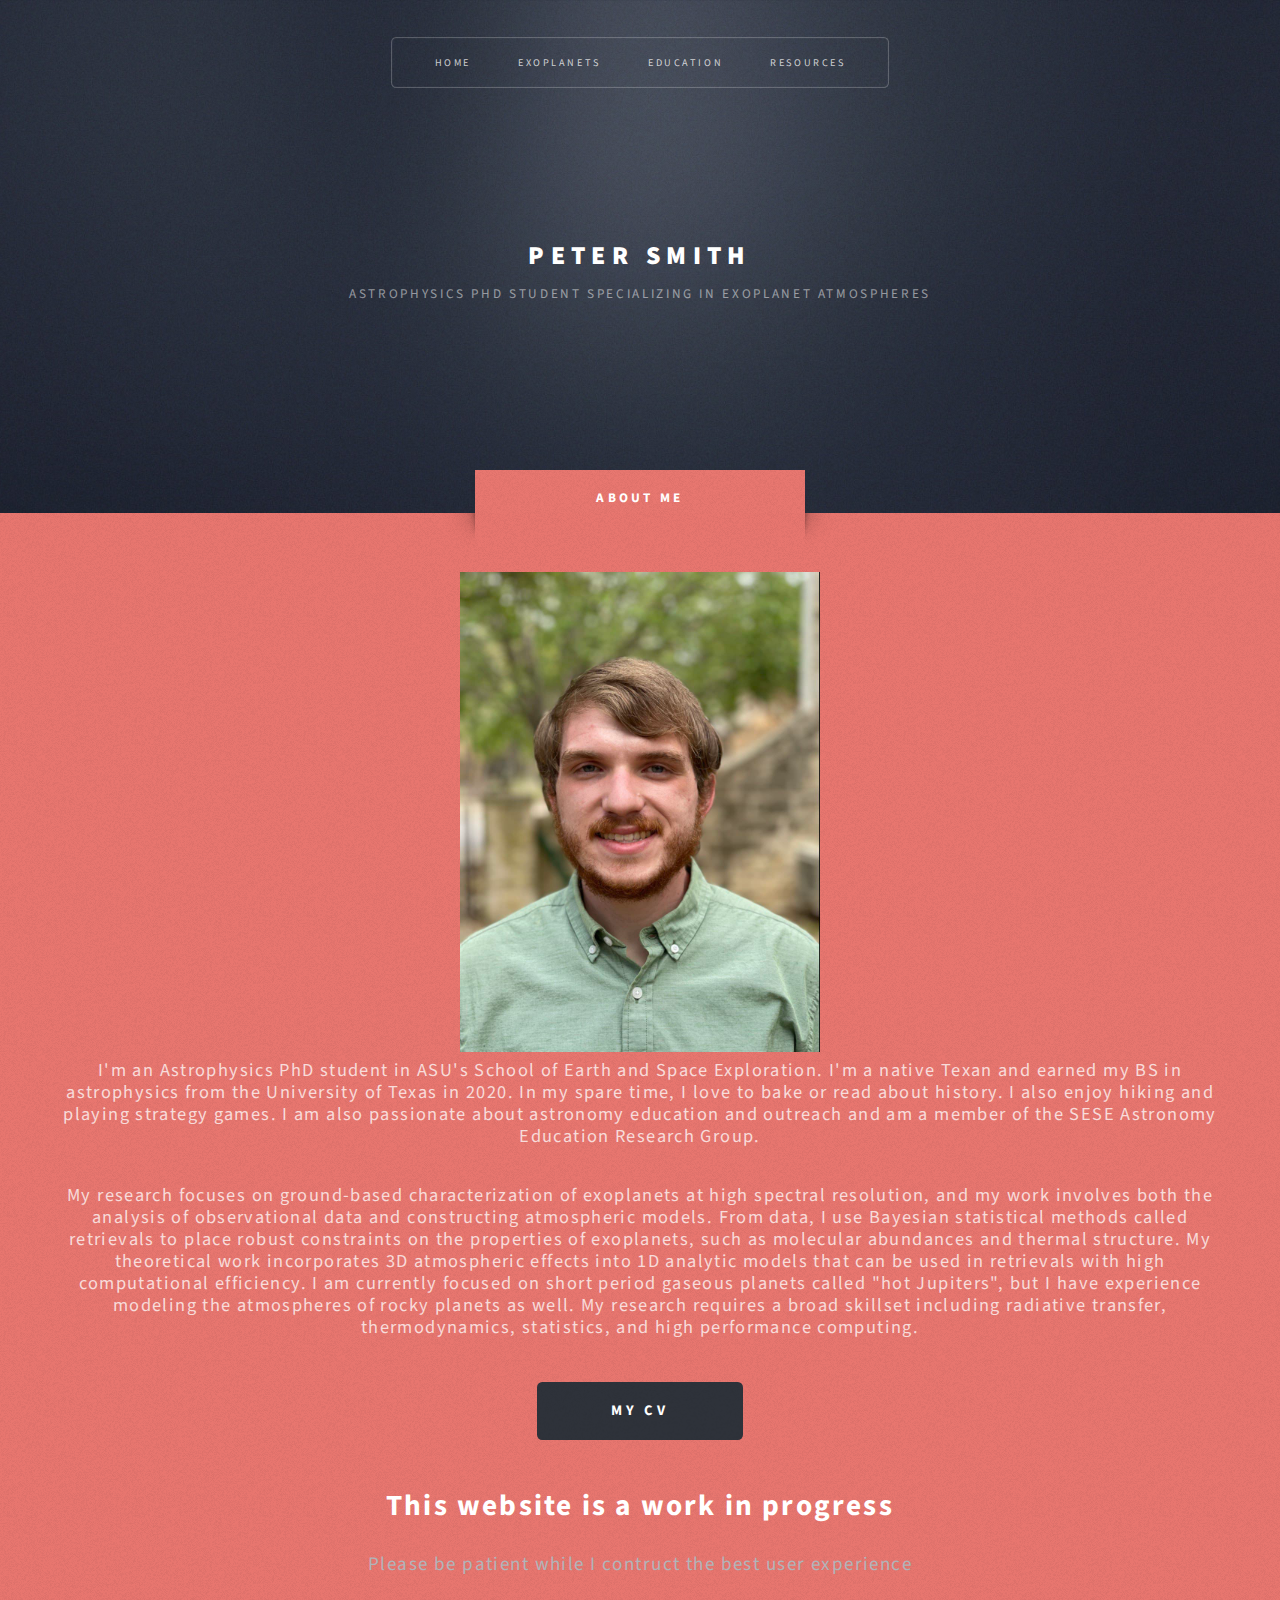
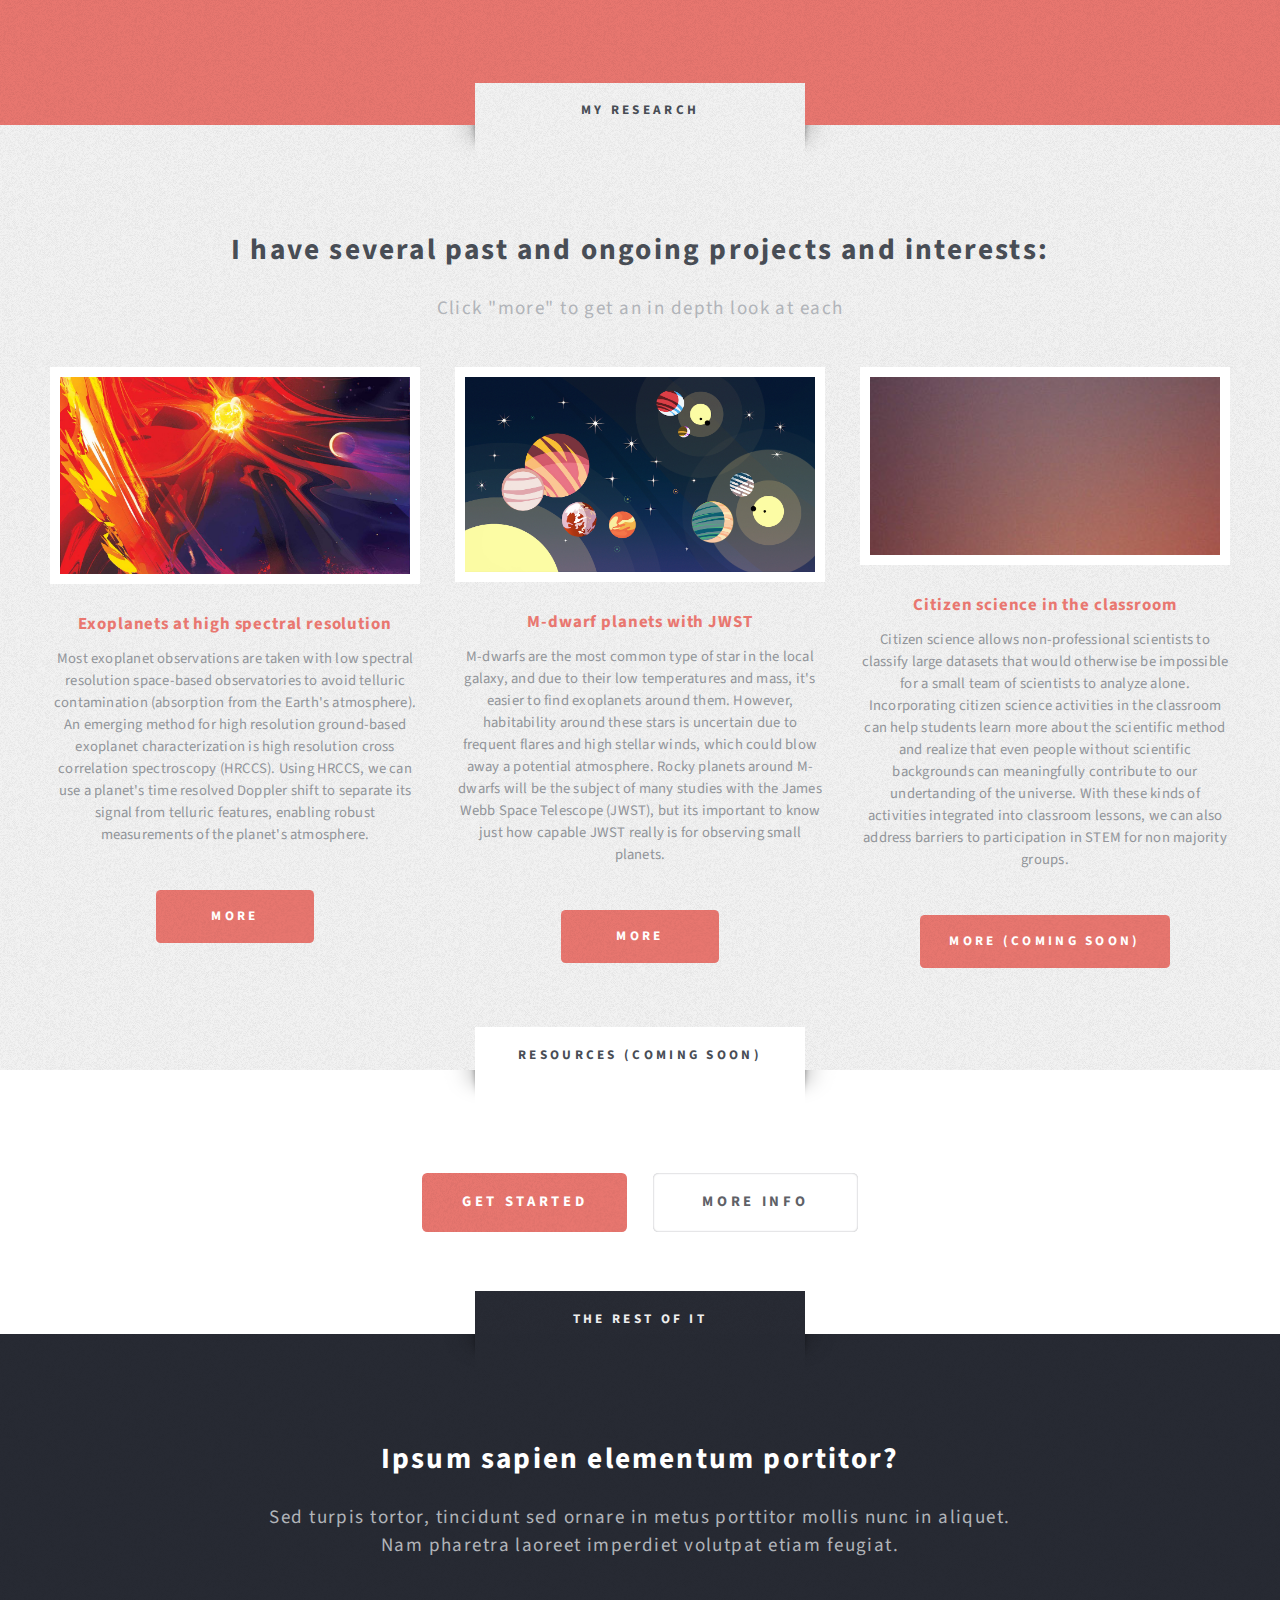
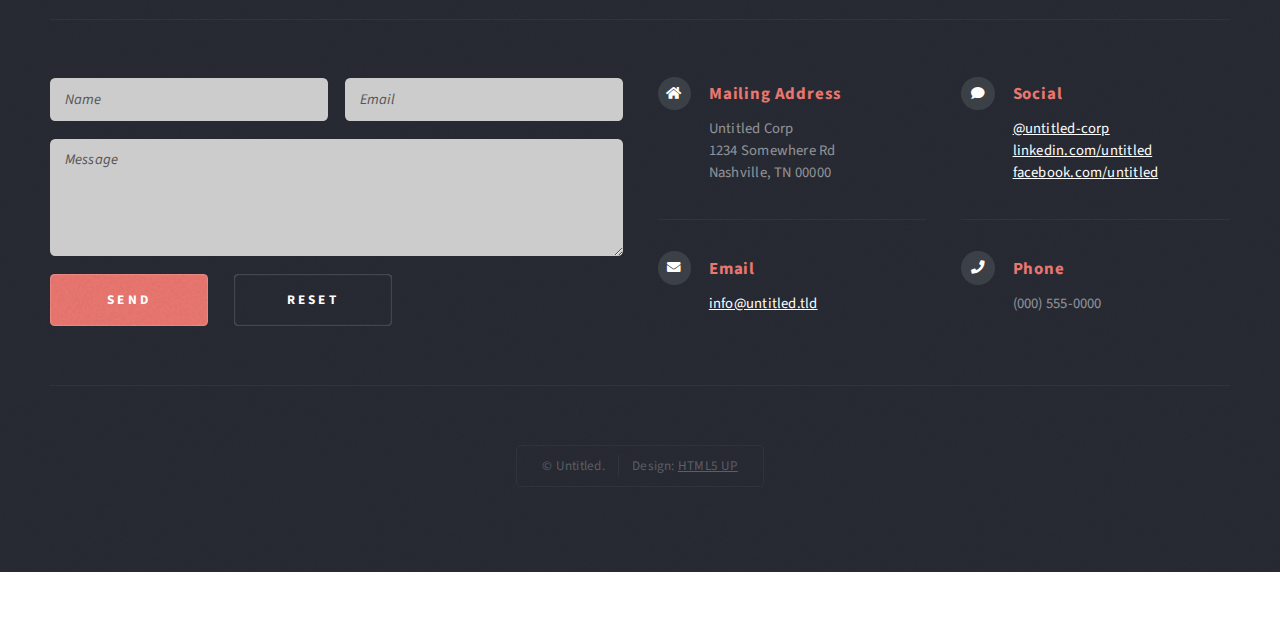
==== index.html @ 1200b3c7 "Initial commit" ====
<!DOCTYPE HTML>
<!--
	Escape Velocity by HTML5 UP
	html5up.net | @ajlkn
	Free for personal and commercial use under the CCA 3.0 license (html5up.net/license)
-->
<html>
	<head>
		<title>Peter Smith</title>
		<meta charset="utf-8" />
		<meta name="viewport" content="width=device-width, initial-scale=1, user-scalable=no" />
		<link rel="stylesheet" href="assets/css/main.css" />
	</head>
	<body class="homepage is-preload">
		<div id="page-wrapper">

			<!-- Header -->
				<section id="header" class="wrapper">

					<!-- Logo -->
						<div id="logo">
							<h1><a href="index.html">Peter Smith</a></h1>
							<p>Astrophysics PhD Student Specializing in Exoplanet Atmospheres</p>
						</div>

					<!-- Nav -->
						<nav id="nav">
							<ul>
								<li class="current"><a href="index.html">Home</a></li>
								<!-- <li>
									<a href="#">Dropdown</a>
									<ul> -->
									<!-- 	<li><a href="#">First dropdown</a></li>
										<li><a href="#">Second dropdown</a></li>
										<li><a href="#">third dropdown</a></li>
										<li>
											<a href="#">Sed consequat</a>
											<ul>
												<li><a href="#">Lorem dolor</a></li>
												<li><a href="#">Amet consequat</a></li>
												<li><a href="#">Magna phasellus</a></li>
												<li><a href="#">Etiam nisl</a></li>
												<li><a href="#">Sed feugiat</a></li>
											</ul>
										</li>
										<li><a href="#">Nisl tempus</a></li>
									</ul>
								</li> -->
								<!-- <li><a href="left-sidebar.html">Left Sidebar</a></li> -->
								<li><a href="exoplanets.html">Exoplanets</a></li>
								<li><a href="coming-soon.html">Education</a></li>
								<li><a href="coming-soon.html">Resources</a></li>
								<!-- <li><a href="no-sidebar.html">No Sidebar</a></li> -->
							</ul>
						</nav>

				</section>

			<!-- Intro -->
				<section id="intro" class="wrapper style1">
					<div class="title">About Me</div>
					<div class="container">


						<!-- <a href="#" class="image featured"> -->
						<img src="images/headshot.jpg" width="360" height ="480" alt="" />
						<!-- </a> -->

						<p class="style1">I'm an Astrophysics PhD student in ASU's School of Earth and Space Exploration. I'm a native Texan and earned my BS in astrophysics from the University of Texas in 2020. In my spare time, I love to bake or read about history. I also enjoy hiking and playing strategy games. I am also passionate about astronomy education and outreach and am a member of the SESE Astronomy Education Research Group. 

						<p class="style1"> My research focuses on ground-based characterization of exoplanets at high spectral resolution, and my work involves both the analysis of observational data and constructing atmospheric models. From data, I use Bayesian statistical methods called retrievals to place robust constraints on the properties of exoplanets, such as molecular abundances and thermal structure. My theoretical work incorporates 3D atmospheric effects into 1D analytic models that can be used in retrievals with high computational efficiency. I am currently focused on short period gaseous planets called "hot Jupiters", but I have experience modeling the atmospheres of rocky planets as well. My research requires a broad skillset including radiative transfer, thermodynamics, statistics, and high performance computing.</p>
						<!-- <p class="style2">
							Escape Velocity is a free responsive<br class="mobile-hide" />
							site template by <a href="http://html5up.net" class="nobr">HTML5 UP</a>
						</p>
						<p class="style3">It's <strong>responsive</strong>, built on <strong>HTML5</strong> and <strong>CSS3</strong>, and released for
						free under the <a href="http://html5up.net/license">Creative Commons Attribution 3.0 license</a>, so use it for any of
						your personal or commercial projects &ndash; just be sure to credit us!</p> -->
						<ul class="actions">
							<li><a href="Peter Smith CV.pdf" class="button style3 large">My CV</a></li>
						</ul>
						<header class="style1">
							<h2>This website is a work in progress</h2>
							<p>Please be patient while I contruct the best user experience</p>
						</header>
					</div>
				</section>


				<section id="highlights" class="wrapper style3">
					<header class="style1">
						<h2>I have several past and ongoing projects and interests:</h2>
						<p>Click "more" to get an in depth look at each</p>
					</header>
					<div class="title">My Research</div>
					<div class="container">
						<div class="row aln-center">
							<div class="col-4 col-12-medium">
								<section class="highlight">
									<a href="#" class="image featured"><img src="images/exoplanet background.jpg" alt="" /></a>
									<h3><a href="#">Exoplanets at high spectral resolution</a></h3>
									<p>Most exoplanet observations are taken with low spectral resolution space-based observatories to avoid telluric contamination (absorption from the Earth's atmosphere). An emerging method for high resolution ground-based exoplanet characterization is high resolution cross correlation spectroscopy (HRCCS). Using HRCCS, we can use a planet's time resolved Doppler shift to separate its signal from telluric features, enabling robust measurements of the planet's atmosphere.</p>
									<ul class="actions">
										<li><a href="exoplanets.html" class="button style1">More</a></li>
									</ul>
								</section>
							</div>
							<div class="col-4 col-12-medium">
								<section class="highlight">
									<a href="#" class="image featured"><img src="images/exoplanet background.png" alt="" /></a>
									<h3><a href="#">M-dwarf planets with JWST</a></h3>
									<p>M-dwarfs are the most common type of star in the local galaxy, and due to their low temperatures and mass, it's easier to find exoplanets around them. However, habitability around these stars is uncertain due to frequent flares and high stellar winds, which could blow away a potential atmosphere. Rocky planets around M-dwarfs will be the subject of many studies with the James Webb Space Telescope (JWST), but its important to know just how capable JWST really is for observing small planets.</p>
									<ul class="actions">
										<li><a href="exoplanets.html" class="button style1">More</a></li>
									</ul>
								</section>
							</div>
							<div class="col-4 col-12-medium">
								<section class="highlight">
									<a href="#" class="image featured"><img src="images/pic04.jpg" alt="" /></a>
									<h3><a href="#">Citizen science in the classroom</a></h3>
									<p>Citizen science allows non-professional scientists to classify large datasets that would otherwise be impossible for a small team of scientists to analyze alone. Incorporating citizen science activities in the classroom can help students learn more about the scientific method and realize that even people without scientific backgrounds can meaningfully contribute to our undertanding of the universe. With these kinds of activities integrated into classroom lessons, we can also address barriers to participation in STEM for non majority groups.</p>
									<ul class="actions">
										<li><a href="coming-soon.html" class="button style1">More (coming soon)</a></li>
									</ul>
								</section>
							</div>
						</div>
					</div>
				</section>


			<!-- Main -->
				<section id="main" class="wrapper style2">
					<div class="title">Resources (coming soon)</div>
					<div class="container">

						<!-- Image -->
							<!-- <a href="#" class="image featured">
								<img src="../../exoplanet background.jpg" alt="" />
							</a> -->

						<!-- Features -->
								<!-- <div class="feature-list">
									<div class="row">
										<div class="col-6 col-12-medium">
											<section>
												<h3 class="icon fa-comment">Mattis velit diam vulputate</h3>
												<p>Eget mattis at, laoreet vel et velit aliquam diam ante, aliquet sit amet vulputate et magna feugiat laoreet vel velit lorem.</p>
											</section>
										</div>
										<div class="col-6 col-12-medium">
											<section>
												<h3 class="icon solid fa-sync">Lorem ipsum dolor sit veroeros</h3>
												<p>Eget mattis at, laoreet vel et velit aliquam diam ante, aliquet sit amet vulputate et magna feugiat laoreet vel velit lorem.</p>
											</section>
										</div>
										<div class="col-6 col-12-medium">
											<section>
												<h3 class="icon fa-image">Pretium phasellus justo lorem</h3>
												<p>Eget mattis at, laoreet vel et velit aliquam diam ante, aliquet sit amet vulputate et magna feugiat laoreet vel velit lorem.</p>
											</section>
										</div>
										<div class="col-6 col-12-medium">
											<section>
												<h3 class="icon solid fa-cog">Tempus sed pretium orci</h3>
												<p>Eget mattis at, laoreet vel et velit aliquam diam ante, aliquet sit amet vulputate et magna feugiat laoreet vel velit lorem.</p>
											</section>
										</div>
										<div class="col-6 col-12-medium">
											<section>
												<h3 class="icon solid fa-wrench">Aliquam consequat et feugiat</h3>
												<p>Eget mattis at, laoreet vel et velit aliquam diam ante, aliquet sit amet vulputate et magna feugiat laoreet vel velit lorem.</p>
											</section>
										</div>
										<div class="col-6 col-12-medium">
											<section>
												<h3 class="icon solid fa-check">Dolore laoreet aliquam mattis</h3>
												<p>Eget mattis at, laoreet vel et velit aliquam diam ante, aliquet sit amet vulputate et magna feugiat laoreet vel velit lorem.</p>
											</section>
										</div>
									</div> -->
								</div>
								<ul class="actions special">
									<li><a href="#" class="button style1 large">Get Started</a></li>
									<li><a href="#" class="button style2 large">More Info</a></li>
								</ul>
							</section>

					</div>
				</section>

			<!-- Highlights -->
				
			<!-- Footer -->
				<section id="footer" class="wrapper">
					<div class="title">The Rest Of It</div>
					<div class="container">
						<header class="style1">
							<h2>Ipsum sapien elementum portitor?</h2>
							<p>
								Sed turpis tortor, tincidunt sed ornare in metus porttitor mollis nunc in aliquet.<br />
								Nam pharetra laoreet imperdiet volutpat etiam feugiat.
							</p>
						</header>
						<div class="row">
							<div class="col-6 col-12-medium">

								<!-- Contact Form -->
									<section>
										<form method="post" action="#">
											<div class="row gtr-50">
												<div class="col-6 col-12-small">
													<input type="text" name="name" id="contact-name" placeholder="Name" />
												</div>
												<div class="col-6 col-12-small">
													<input type="text" name="email" id="contact-email" placeholder="Email" />
												</div>
												<div class="col-12">
													<textarea name="message" id="contact-message" placeholder="Message" rows="4"></textarea>
												</div>
												<div class="col-12">
													<ul class="actions">
														<li><input type="submit" class="style1" value="Send" /></li>
														<li><input type="reset" class="style2" value="Reset" /></li>
													</ul>
												</div>
											</div>
										</form>
									</section>

							</div>
							<div class="col-6 col-12-medium">

								<!-- Contact -->
									<section class="feature-list small">
										<div class="row">
											<div class="col-6 col-12-small">
												<section>
													<h3 class="icon solid fa-home">Mailing Address</h3>
													<p>
														Untitled Corp<br />
														1234 Somewhere Rd<br />
														Nashville, TN 00000
													</p>
												</section>
											</div>
											<div class="col-6 col-12-small">
												<section>
													<h3 class="icon solid fa-comment">Social</h3>
													<p>
														<a href="#">@untitled-corp</a><br />
														<a href="#">linkedin.com/untitled</a><br />
														<a href="#">facebook.com/untitled</a>
													</p>
												</section>
											</div>
											<div class="col-6 col-12-small">
												<section>
													<h3 class="icon solid fa-envelope">Email</h3>
													<p>
														<a href="#">info@untitled.tld</a>
													</p>
												</section>
											</div>
											<div class="col-6 col-12-small">
												<section>
													<h3 class="icon solid fa-phone">Phone</h3>
													<p>
														(000) 555-0000
													</p>
												</section>
											</div>
										</div>
									</section>

							</div>
						</div>
						<div id="copyright">
							<ul>
								<li>&copy; Untitled.</li><li>Design: <a href="http://html5up.net">HTML5 UP</a></li>
							</ul>
						</div>
					</div>
				</section>

		</div>

		<!-- Scripts -->
			<script src="assets/js/jquery.min.js"></script>
			<script src="assets/js/jquery.dropotron.min.js"></script>
			<script src="assets/js/browser.min.js"></script>
			<script src="assets/js/breakpoints.min.js"></script>
			<script src="assets/js/util.js"></script>
			<script src="assets/js/main.js"></script>

	</body>
</html>
---- assets/css/main.css ----
@import url("fontawesome-all.min.css");
@import url("https://fonts.googleapis.com/css?family=Source+Sans+Pro:400,400italic,700,900");

/*
	Escape Velocity by HTML5 UP
	html5up.net | @ajlkn
	Free for personal and commercial use under the CCA 3.0 license (html5up.net/license)
*/

html, body, div, span, applet, object,
iframe, h1, h2, h3, h4, h5, h6, p, blockquote,
pre, a, abbr, acronym, address, big, cite,
code, del, dfn, em, img, ins, kbd, q, s, samp,
small, strike, strong, sub, sup, tt, var, b,
u, i, center, dl, dt, dd, ol, ul, li, fieldset,
form, label, legend, table, caption, tbody,
tfoot, thead, tr, th, td, article, aside,
canvas, details, embed, figure, figcaption,
footer, header, hgroup, menu, nav, output, ruby,
section, summary, time, mark, audio, video {
	margin: 0;
	padding: 0;
	border: 0;
	font-size: 100%;
	font: inherit;
	vertical-align: baseline;}

article, aside, details, figcaption, figure,
footer, header, hgroup, menu, nav, section {
	display: block;}

body {
	line-height: 1;
}

ol, ul {
	list-style: none;
}

blockquote, q {
	quotes: none;
}

	blockquote:before, blockquote:after, q:before, q:after {
		content: '';
		content: none;
	}

table {
	border-collapse: collapse;
	border-spacing: 0;
}

body {
	-webkit-text-size-adjust: none;
}

mark {
	background-color: transparent;
	color: inherit;
}

input::-moz-focus-inner {
	border: 0;
	padding: 0;
}

input, select, textarea {
	-moz-appearance: none;
	-webkit-appearance: none;
	-ms-appearance: none;
	appearance: none;
}

/* Basic */

	@-ms-viewport {
		width: device-width;
	}

	html {
		box-sizing: border-box;
	}

	*, *:before, *:after {
		box-sizing: inherit;
	}

	body.is-preload *, body.is-preload *:before, body.is-preload *:after {
		-moz-animation: none !important;
		-webkit-animation: none !important;
		-ms-animation: none !important;
		animation: none !important;
		-moz-transition: none !important;
		-webkit-transition: none !important;
		-ms-transition: none !important;
		transition: none !important;
	}

	body, input, textarea, select {
		font-family: 'Source Sans Pro', sans-serif;
		font-weight: 400;
		color: #919499;
		font-size: 14pt;
		line-height: 1.75em;
		letter-spacing: 0.025em;
	}

	h1, h2, h3, h4, h5, h6 {
		font-weight: 700;
		color: #484d55;
	}

		h1 a, h2 a, h3 a, h4 a, h5 a, h6 a {
			color: inherit;
			text-decoration: none;
		}

	a {
		-moz-transition: color .25s ease-in-out;
		-webkit-transition: color .25s ease-in-out;
		-ms-transition: color .25s ease-in-out;
		transition: color .25s ease-in-out;
		text-decoration: underline;
		color: #717479;
	}

		a:hover {
			text-decoration: none;
		}

	strong, b {
		font-weight: 700;
		color: #484d55;
	}

	blockquote {
		border-left: solid 0.5em #ddd;
		padding: 1em 0 1em 2em;
		font-style: italic;
	}

	em, i {
		font-style: italic;
	}

	hr {
		border: 0;
		border-top: solid 1px #ddd;
		margin: 2em 0 2em 0;
	}

	sub {
		position: relative;
		top: 0.5em;
		font-size: 0.8em;
	}

	sup {
		position: relative;
		top: -0.5em;
		font-size: 0.8em;
	}

	.nobr {
		white-space: nowrap;
	}

	br.clear {
		clear: both;
	}

	p, ul, ol, dl, table, blockquote, form {
		margin-bottom: 2em;
	}

/* Container */

	.container {
		margin: 0 auto;
		max-width: 100%;
		width: 68em;
	}

		@media screen and (max-width: 1680px) {

			.container {
				width: 70em;
			}

		}

		@media screen and (max-width: 1280px) {

			.container {
				width: calc(100% - 100px);
			}

		}

		@media screen and (max-width: 980px) {

			.container {
				width: calc(100% - 100px);
			}

		}

		@media screen and (max-width: 736px) {

			.container {
				width: calc(100% - 40px);
			}

		}

/* Row */

	.row {
		display: flex;
		flex-wrap: wrap;
		box-sizing: border-box;
		align-items: stretch;
	}

		.row > * {
			box-sizing: border-box;
		}

		.row.gtr-uniform > * > :last-child {
			margin-bottom: 0;
		}

		.row.aln-left {
			justify-content: flex-start;
		}

		.row.aln-center {
			justify-content: center;
		}

		.row.aln-right {
			justify-content: flex-end;
		}

		.row.aln-top {
			align-items: flex-start;
		}

		.row.aln-middle {
			align-items: center;
		}

		.row.aln-bottom {
			align-items: flex-end;
		}

		.row > .imp {
			order: -1;
		}

		.row > .col-1 {
			width: 8.33333%;
		}

		.row > .off-1 {
			margin-left: 8.33333%;
		}

		.row > .col-2 {
			width: 16.66667%;
		}

		.row > .off-2 {
			margin-left: 16.66667%;
		}

		.row > .col-3 {
			width: 25%;
		}

		.row > .off-3 {
			margin-left: 25%;
		}

		.row > .col-4 {
			width: 33.33333%;
		}

		.row > .off-4 {
			margin-left: 33.33333%;
		}

		.row > .col-5 {
			width: 41.66667%;
		}

		.row > .off-5 {
			margin-left: 41.66667%;
		}

		.row > .col-6 {
			width: 50%;
		}

		.row > .off-6 {
			margin-left: 50%;
		}

		.row > .col-7 {
			width: 58.33333%;
		}

		.row > .off-7 {
			margin-left: 58.33333%;
		}

		.row > .col-8 {
			width: 66.66667%;
		}

		.row > .off-8 {
			margin-left: 66.66667%;
		}

		.row > .col-9 {
			width: 75%;
		}

		.row > .off-9 {
			margin-left: 75%;
		}

		.row > .col-10 {
			width: 83.33333%;
		}

		.row > .off-10 {
			margin-left: 83.33333%;
		}

		.row > .col-11 {
			width: 91.66667%;
		}

		.row > .off-11 {
			margin-left: 91.66667%;
		}

		.row > .col-12 {
			width: 100%;
		}

		.row > .off-12 {
			margin-left: 100%;
		}

		.row.gtr-0 {
			margin-top: 0px;
			margin-left: 0px;
		}

			.row.gtr-0 > * {
				padding: 0px 0 0 0px;
			}

			.row.gtr-0.gtr-uniform {
				margin-top: 0px;
			}

				.row.gtr-0.gtr-uniform > * {
					padding-top: 0px;
				}

		.row.gtr-25 {
			margin-top: -12.5px;
			margin-left: -12.5px;
		}

			.row.gtr-25 > * {
				padding: 12.5px 0 0 12.5px;
			}

			.row.gtr-25.gtr-uniform {
				margin-top: -12.5px;
			}

				.row.gtr-25.gtr-uniform > * {
					padding-top: 12.5px;
				}

		.row.gtr-50 {
			margin-top: -25px;
			margin-left: -25px;
		}

			.row.gtr-50 > * {
				padding: 25px 0 0 25px;
			}

			.row.gtr-50.gtr-uniform {
				margin-top: -25px;
			}

				.row.gtr-50.gtr-uniform > * {
					padding-top: 25px;
				}

		.row {
			margin-top: -50px;
			margin-left: -50px;
		}

			.row > * {
				padding: 50px 0 0 50px;
			}

			.row.gtr-uniform {
				margin-top: -50px;
			}

				.row.gtr-uniform > * {
					padding-top: 50px;
				}

		.row.gtr-150 {
			margin-top: -75px;
			margin-left: -75px;
		}

			.row.gtr-150 > * {
				padding: 75px 0 0 75px;
			}

			.row.gtr-150.gtr-uniform {
				margin-top: -75px;
			}

				.row.gtr-150.gtr-uniform > * {
					padding-top: 75px;
				}

		.row.gtr-200 {
			margin-top: -100px;
			margin-left: -100px;
		}

			.row.gtr-200 > * {
				padding: 100px 0 0 100px;
			}

			.row.gtr-200.gtr-uniform {
				margin-top: -100px;
			}

				.row.gtr-200.gtr-uniform > * {
					padding-top: 100px;
				}

		@media screen and (max-width: 1680px) {

			.row {
				display: flex;
				flex-wrap: wrap;
				box-sizing: border-box;
				align-items: stretch;
			}

				.row > * {
					box-sizing: border-box;
				}

				.row.gtr-uniform > * > :last-child {
					margin-bottom: 0;
				}

				.row.aln-left {
					justify-content: flex-start;
				}

				.row.aln-center {
					justify-content: center;
				}

				.row.aln-right {
					justify-content: flex-end;
				}

				.row.aln-top {
					align-items: flex-start;
				}

				.row.aln-middle {
					align-items: center;
				}

				.row.aln-bottom {
					align-items: flex-end;
				}

				.row > .imp-xlarge {
					order: -1;
				}

				.row > .col-1-xlarge {
					width: 8.33333%;
				}

				.row > .off-1-xlarge {
					margin-left: 8.33333%;
				}

				.row > .col-2-xlarge {
					width: 16.66667%;
				}

				.row > .off-2-xlarge {
					margin-left: 16.66667%;
				}

				.row > .col-3-xlarge {
					width: 25%;
				}

				.row > .off-3-xlarge {
					margin-left: 25%;
				}

				.row > .col-4-xlarge {
					width: 33.33333%;
				}

				.row > .off-4-xlarge {
					margin-left: 33.33333%;
				}

				.row > .col-5-xlarge {
					width: 41.66667%;
				}

				.row > .off-5-xlarge {
					margin-left: 41.66667%;
				}

				.row > .col-6-xlarge {
					width: 50%;
				}

				.row > .off-6-xlarge {
					margin-left: 50%;
				}

				.row > .col-7-xlarge {
					width: 58.33333%;
				}

				.row > .off-7-xlarge {
					margin-left: 58.33333%;
				}

				.row > .col-8-xlarge {
					width: 66.66667%;
				}

				.row > .off-8-xlarge {
					margin-left: 66.66667%;
				}

				.row > .col-9-xlarge {
					width: 75%;
				}

				.row > .off-9-xlarge {
					margin-left: 75%;
				}

				.row > .col-10-xlarge {
					width: 83.33333%;
				}

				.row > .off-10-xlarge {
					margin-left: 83.33333%;
				}

				.row > .col-11-xlarge {
					width: 91.66667%;
				}

				.row > .off-11-xlarge {
					margin-left: 91.66667%;
				}

				.row > .col-12-xlarge {
					width: 100%;
				}

				.row > .off-12-xlarge {
					margin-left: 100%;
				}

				.row.gtr-0 {
					margin-top: 0px;
					margin-left: 0px;
				}

					.row.gtr-0 > * {
						padding: 0px 0 0 0px;
					}

					.row.gtr-0.gtr-uniform {
						margin-top: 0px;
					}

						.row.gtr-0.gtr-uniform > * {
							padding-top: 0px;
						}

				.row.gtr-25 {
					margin-top: -12.5px;
					margin-left: -12.5px;
				}

					.row.gtr-25 > * {
						padding: 12.5px 0 0 12.5px;
					}

					.row.gtr-25.gtr-uniform {
						margin-top: -12.5px;
					}

						.row.gtr-25.gtr-uniform > * {
							padding-top: 12.5px;
						}

				.row.gtr-50 {
					margin-top: -25px;
					margin-left: -25px;
				}

					.row.gtr-50 > * {
						padding: 25px 0 0 25px;
					}

					.row.gtr-50.gtr-uniform {
						margin-top: -25px;
					}

						.row.gtr-50.gtr-uniform > * {
							padding-top: 25px;
						}

				.row {
					margin-top: -50px;
					margin-left: -50px;
				}

					.row > * {
						padding: 50px 0 0 50px;
					}

					.row.gtr-uniform {
						margin-top: -50px;
					}

						.row.gtr-uniform > * {
							padding-top: 50px;
						}

				.row.gtr-150 {
					margin-top: -75px;
					margin-left: -75px;
				}

					.row.gtr-150 > * {
						padding: 75px 0 0 75px;
					}

					.row.gtr-150.gtr-uniform {
						margin-top: -75px;
					}

						.row.gtr-150.gtr-uniform > * {
							padding-top: 75px;
						}

				.row.gtr-200 {
					margin-top: -100px;
					margin-left: -100px;
				}

					.row.gtr-200 > * {
						padding: 100px 0 0 100px;
					}

					.row.gtr-200.gtr-uniform {
						margin-top: -100px;
					}

						.row.gtr-200.gtr-uniform > * {
							padding-top: 100px;
						}

		}

		@media screen and (max-width: 1280px) {

			.row {
				display: flex;
				flex-wrap: wrap;
				box-sizing: border-box;
				align-items: stretch;
			}

				.row > * {
					box-sizing: border-box;
				}

				.row.gtr-uniform > * > :last-child {
					margin-bottom: 0;
				}

				.row.aln-left {
					justify-content: flex-start;
				}

				.row.aln-center {
					justify-content: center;
				}

				.row.aln-right {
					justify-content: flex-end;
				}

				.row.aln-top {
					align-items: flex-start;
				}

				.row.aln-middle {
					align-items: center;
				}

				.row.aln-bottom {
					align-items: flex-end;
				}

				.row > .imp-large {
					order: -1;
				}

				.row > .col-1-large {
					width: 8.33333%;
				}

				.row > .off-1-large {
					margin-left: 8.33333%;
				}

				.row > .col-2-large {
					width: 16.66667%;
				}

				.row > .off-2-large {
					margin-left: 16.66667%;
				}

				.row > .col-3-large {
					width: 25%;
				}

				.row > .off-3-large {
					margin-left: 25%;
				}

				.row > .col-4-large {
					width: 33.33333%;
				}

				.row > .off-4-large {
					margin-left: 33.33333%;
				}

				.row > .col-5-large {
					width: 41.66667%;
				}

				.row > .off-5-large {
					margin-left: 41.66667%;
				}

				.row > .col-6-large {
					width: 50%;
				}

				.row > .off-6-large {
					margin-left: 50%;
				}

				.row > .col-7-large {
					width: 58.33333%;
				}

				.row > .off-7-large {
					margin-left: 58.33333%;
				}

				.row > .col-8-large {
					width: 66.66667%;
				}

				.row > .off-8-large {
					margin-left: 66.66667%;
				}

				.row > .col-9-large {
					width: 75%;
				}

				.row > .off-9-large {
					margin-left: 75%;
				}

				.row > .col-10-large {
					width: 83.33333%;
				}

				.row > .off-10-large {
					margin-left: 83.33333%;
				}

				.row > .col-11-large {
					width: 91.66667%;
				}

				.row > .off-11-large {
					margin-left: 91.66667%;
				}

				.row > .col-12-large {
					width: 100%;
				}

				.row > .off-12-large {
					margin-left: 100%;
				}

				.row.gtr-0 {
					margin-top: 0px;
					margin-left: 0px;
				}

					.row.gtr-0 > * {
						padding: 0px 0 0 0px;
					}

					.row.gtr-0.gtr-uniform {
						margin-top: 0px;
					}

						.row.gtr-0.gtr-uniform > * {
							padding-top: 0px;
						}

				.row.gtr-25 {
					margin-top: -8.75px;
					margin-left: -8.75px;
				}

					.row.gtr-25 > * {
						padding: 8.75px 0 0 8.75px;
					}

					.row.gtr-25.gtr-uniform {
						margin-top: -8.75px;
					}

						.row.gtr-25.gtr-uniform > * {
							padding-top: 8.75px;
						}

				.row.gtr-50 {
					margin-top: -17.5px;
					margin-left: -17.5px;
				}

					.row.gtr-50 > * {
						padding: 17.5px 0 0 17.5px;
					}

					.row.gtr-50.gtr-uniform {
						margin-top: -17.5px;
					}

						.row.gtr-50.gtr-uniform > * {
							padding-top: 17.5px;
						}

				.row {
					margin-top: -35px;
					margin-left: -35px;
				}

					.row > * {
						padding: 35px 0 0 35px;
					}

					.row.gtr-uniform {
						margin-top: -35px;
					}

						.row.gtr-uniform > * {
							padding-top: 35px;
						}

				.row.gtr-150 {
					margin-top: -52.5px;
					margin-left: -52.5px;
				}

					.row.gtr-150 > * {
						padding: 52.5px 0 0 52.5px;
					}

					.row.gtr-150.gtr-uniform {
						margin-top: -52.5px;
					}

						.row.gtr-150.gtr-uniform > * {
							padding-top: 52.5px;
						}

				.row.gtr-200 {
					margin-top: -70px;
					margin-left: -70px;
				}

					.row.gtr-200 > * {
						padding: 70px 0 0 70px;
					}

					.row.gtr-200.gtr-uniform {
						margin-top: -70px;
					}

						.row.gtr-200.gtr-uniform > * {
							padding-top: 70px;
						}

		}

		@media screen and (max-width: 980px) {

			.row {
				display: flex;
				flex-wrap: wrap;
				box-sizing: border-box;
				align-items: stretch;
			}

				.row > * {
					box-sizing: border-box;
				}

				.row.gtr-uniform > * > :last-child {
					margin-bottom: 0;
				}

				.row.aln-left {
					justify-content: flex-start;
				}

				.row.aln-center {
					justify-content: center;
				}

				.row.aln-right {
					justify-content: flex-end;
				}

				.row.aln-top {
					align-items: flex-start;
				}

				.row.aln-middle {
					align-items: center;
				}

				.row.aln-bottom {
					align-items: flex-end;
				}

				.row > .imp-medium {
					order: -1;
				}

				.row > .col-1-medium {
					width: 8.33333%;
				}

				.row > .off-1-medium {
					margin-left: 8.33333%;
				}

				.row > .col-2-medium {
					width: 16.66667%;
				}

				.row > .off-2-medium {
					margin-left: 16.66667%;
				}

				.row > .col-3-medium {
					width: 25%;
				}

				.row > .off-3-medium {
					margin-left: 25%;
				}

				.row > .col-4-medium {
					width: 33.33333%;
				}

				.row > .off-4-medium {
					margin-left: 33.33333%;
				}

				.row > .col-5-medium {
					width: 41.66667%;
				}

				.row > .off-5-medium {
					margin-left: 41.66667%;
				}

				.row > .col-6-medium {
					width: 50%;
				}

				.row > .off-6-medium {
					margin-left: 50%;
				}

				.row > .col-7-medium {
					width: 58.33333%;
				}

				.row > .off-7-medium {
					margin-left: 58.33333%;
				}

				.row > .col-8-medium {
					width: 66.66667%;
				}

				.row > .off-8-medium {
					margin-left: 66.66667%;
				}

				.row > .col-9-medium {
					width: 75%;
				}

				.row > .off-9-medium {
					margin-left: 75%;
				}

				.row > .col-10-medium {
					width: 83.33333%;
				}

				.row > .off-10-medium {
					margin-left: 83.33333%;
				}

				.row > .col-11-medium {
					width: 91.66667%;
				}

				.row > .off-11-medium {
					margin-left: 91.66667%;
				}

				.row > .col-12-medium {
					width: 100%;
				}

				.row > .off-12-medium {
					margin-left: 100%;
				}

				.row.gtr-0 {
					margin-top: 0px;
					margin-left: 0px;
				}

					.row.gtr-0 > * {
						padding: 0px 0 0 0px;
					}

					.row.gtr-0.gtr-uniform {
						margin-top: 0px;
					}

						.row.gtr-0.gtr-uniform > * {
							padding-top: 0px;
						}

				.row.gtr-25 {
					margin-top: -12.5px;
					margin-left: -12.5px;
				}

					.row.gtr-25 > * {
						padding: 12.5px 0 0 12.5px;
					}

					.row.gtr-25.gtr-uniform {
						margin-top: -12.5px;
					}

						.row.gtr-25.gtr-uniform > * {
							padding-top: 12.5px;
						}

				.row.gtr-50 {
					margin-top: -25px;
					margin-left: -25px;
				}

					.row.gtr-50 > * {
						padding: 25px 0 0 25px;
					}

					.row.gtr-50.gtr-uniform {
						margin-top: -25px;
					}

						.row.gtr-50.gtr-uniform > * {
							padding-top: 25px;
						}

				.row {
					margin-top: -50px;
					margin-left: -50px;
				}

					.row > * {
						padding: 50px 0 0 50px;
					}

					.row.gtr-uniform {
						margin-top: -50px;
					}

						.row.gtr-uniform > * {
							padding-top: 50px;
						}

				.row.gtr-150 {
					margin-top: -75px;
					margin-left: -75px;
				}

					.row.gtr-150 > * {
						padding: 75px 0 0 75px;
					}

					.row.gtr-150.gtr-uniform {
						margin-top: -75px;
					}

						.row.gtr-150.gtr-uniform > * {
							padding-top: 75px;
						}

				.row.gtr-200 {
					margin-top: -100px;
					margin-left: -100px;
				}

					.row.gtr-200 > * {
						padding: 100px 0 0 100px;
					}

					.row.gtr-200.gtr-uniform {
						margin-top: -100px;
					}

						.row.gtr-200.gtr-uniform > * {
							padding-top: 100px;
						}

		}

		@media screen and (max-width: 736px) {

			.row {
				display: flex;
				flex-wrap: wrap;
				box-sizing: border-box;
				align-items: stretch;
			}

				.row > * {
					box-sizing: border-box;
				}

				.row.gtr-uniform > * > :last-child {
					margin-bottom: 0;
				}

				.row.aln-left {
					justify-content: flex-start;
				}

				.row.aln-center {
					justify-content: center;
				}

				.row.aln-right {
					justify-content: flex-end;
				}

				.row.aln-top {
					align-items: flex-start;
				}

				.row.aln-middle {
					align-items: center;
				}

				.row.aln-bottom {
					align-items: flex-end;
				}

				.row > .imp-small {
					order: -1;
				}

				.row > .col-1-small {
					width: 8.33333%;
				}

				.row > .off-1-small {
					margin-left: 8.33333%;
				}

				.row > .col-2-small {
					width: 16.66667%;
				}

				.row > .off-2-small {
					margin-left: 16.66667%;
				}

				.row > .col-3-small {
					width: 25%;
				}

				.row > .off-3-small {
					margin-left: 25%;
				}

				.row > .col-4-small {
					width: 33.33333%;
				}

				.row > .off-4-small {
					margin-left: 33.33333%;
				}

				.row > .col-5-small {
					width: 41.66667%;
				}

				.row > .off-5-small {
					margin-left: 41.66667%;
				}

				.row > .col-6-small {
					width: 50%;
				}

				.row > .off-6-small {
					margin-left: 50%;
				}

				.row > .col-7-small {
					width: 58.33333%;
				}

				.row > .off-7-small {
					margin-left: 58.33333%;
				}

				.row > .col-8-small {
					width: 66.66667%;
				}

				.row > .off-8-small {
					margin-left: 66.66667%;
				}

				.row > .col-9-small {
					width: 75%;
				}

				.row > .off-9-small {
					margin-left: 75%;
				}

				.row > .col-10-small {
					width: 83.33333%;
				}

				.row > .off-10-small {
					margin-left: 83.33333%;
				}

				.row > .col-11-small {
					width: 91.66667%;
				}

				.row > .off-11-small {
					margin-left: 91.66667%;
				}

				.row > .col-12-small {
					width: 100%;
				}

				.row > .off-12-small {
					margin-left: 100%;
				}

				.row.gtr-0 {
					margin-top: 0px;
					margin-left: 0px;
				}

					.row.gtr-0 > * {
						padding: 0px 0 0 0px;
					}

					.row.gtr-0.gtr-uniform {
						margin-top: 0px;
					}

						.row.gtr-0.gtr-uniform > * {
							padding-top: 0px;
						}

				.row.gtr-25 {
					margin-top: -7.5px;
					margin-left: -7.5px;
				}

					.row.gtr-25 > * {
						padding: 7.5px 0 0 7.5px;
					}

					.row.gtr-25.gtr-uniform {
						margin-top: -7.5px;
					}

						.row.gtr-25.gtr-uniform > * {
							padding-top: 7.5px;
						}

				.row.gtr-50 {
					margin-top: -15px;
					margin-left: -15px;
				}

					.row.gtr-50 > * {
						padding: 15px 0 0 15px;
					}

					.row.gtr-50.gtr-uniform {
						margin-top: -15px;
					}

						.row.gtr-50.gtr-uniform > * {
							padding-top: 15px;
						}

				.row {
					margin-top: -30px;
					margin-left: -30px;
				}

					.row > * {
						padding: 30px 0 0 30px;
					}

					.row.gtr-uniform {
						margin-top: -30px;
					}

						.row.gtr-uniform > * {
							padding-top: 30px;
						}

				.row.gtr-150 {
					margin-top: -45px;
					margin-left: -45px;
				}

					.row.gtr-150 > * {
						padding: 45px 0 0 45px;
					}

					.row.gtr-150.gtr-uniform {
						margin-top: -45px;
					}

						.row.gtr-150.gtr-uniform > * {
							padding-top: 45px;
						}

				.row.gtr-200 {
					margin-top: -60px;
					margin-left: -60px;
				}

					.row.gtr-200 > * {
						padding: 60px 0 0 60px;
					}

					.row.gtr-200.gtr-uniform {
						margin-top: -60px;
					}

						.row.gtr-200.gtr-uniform > * {
							padding-top: 60px;
						}

		}

/* Section/Article */

	section,
	article {
		margin: 0 0 4em 0;
	}

	section > :last-child,
	article > :last-child,
	section:last-child,
	article:last-child {
		margin-bottom: 0;
	}

	header.style1 {
		text-align: center;
		padding: 3em 0 3em 0;
	}

		header.style1 h2 {
			font-weight: 700;
			font-size: 2em;
			letter-spacing: 0.075em;
			line-height: 1.5em;
		}

		header.style1 p {
			color: #b1b4b9;
			display: block;
			margin: 1.15em 0 0 0;
			font-size: 1.3em;
			letter-spacing: 0.075em;
			line-height: 1.5em;
		}

/* Table */

	table {
		width: 100%;
	}

		table.default {
			width: 100%;
		}

			table.default tbody tr:nth-child(2n+2) {
				background: #f4f4f4;
			}

			table.default td {
				padding: 0.5em 1em 0.5em 1em;
			}

			table.default th {
				text-align: left;
				font-weight: 400;
				padding: 0.5em 1em 0.5em 1em;
			}

			table.default thead {
				background: #484d55;
				color: #fff;
			}

			table.default tfoot {
				background: #eee;
			}

/* Form */

	form label {
		display: block;
		font-weight: 700;
		color: #484d55;
		margin: 0.25em 0 0.5em 0;
	}

	form input[type="text"],
	form input[type="email"],
	form input[type="password"],
	form select,
	form textarea {
		-moz-transition: all .25s ease-in-out;
		-webkit-transition: all .25s ease-in-out;
		-ms-transition: all .25s ease-in-out;
		transition: all .25s ease-in-out;
		-webkit-appearance: none;
		display: block;
		border: 0;
		background: #eee;
		box-shadow: inset 0px 0px 1px 0px #a0a1a7;
		border-radius: 0.35em;
		width: 100%;
		padding: 0.75em 1em 0.75em 1em;
	}

		form input[type="text"]:focus,
		form input[type="email"]:focus,
		form input[type="password"]:focus,
		form select:focus,
		form textarea:focus {
			background: #f8f8f8;
		}

	form input[type="text"],
	form input[type="email"]
	input[type="password"] {
		line-height: 1em;
	}

	form select {
		line-height: 1em;
	}

	form textarea {
		min-height: 8em;
	}

	form ul.actions {
		margin-top: 0;
	}

	form ::-webkit-input-placeholder {
		color: #555 !important;
		font-style: italic;
		line-height: 1.35em;
	}

	form :-moz-placeholder {
		color: #555 !important;
		font-style: italic;
	}

	form ::-moz-placeholder {
		color: #555 !important;
		font-style: italic;
	}

	form :-ms-input-placeholder {
		color: #555 !important;
		font-style: italic;
	}

	form ::-moz-focus-inner {
		border: 0;
	}

/* Image */

/*	img {
		height: auto;
		max-width: 100%
	}*/

	.image {
		display: inline-block;
	}

		.image img {
			display: block;
			width: 100%;
		}

		.image.fit {
			display: block;
			width: 100%;
		}

		.image.left {
			float: left;
			margin: 0 2em 2em 0;
		}

		.image.centered {
			display: block;
			margin: 0 0 2em 0;
		}

			.image.centered img {
				margin: 0 auto;
				width: auto;
			}

		.image.featured {
			display: block;
			width: 100%;
			margin: 0 0 2em 0;
		}

/* Button */

	input[type="button"],
	input[type="submit"],
	input[type="reset"],
	button,
	.button {
		-moz-transition: all .25s ease-in-out;
		-webkit-transition: all .25s ease-in-out;
		-ms-transition: all .25s ease-in-out;
		transition: all .25s ease-in-out;
		display: inline-block;
		background: #444;
		text-align: center;
		text-transform: uppercase;
		font-weight: 700;
		letter-spacing: 0.25em;
		text-decoration: none;
		border-radius: 0.35em;
		border: 0;
		outline: 0;
		cursor: pointer;
		padding: 0 2.25em 0 2.25em;
		font-size: 0.9em;
		min-width: 12em;
		height: 4em;
		line-height: 4em;
	}

		input[type="button"]:hover,
		input[type="submit"]:hover,
		input[type="reset"]:hover,
		button:hover,
		.button:hover {
			background-color: #f98780;
		}

		input[type="button"].large,
		input[type="submit"].large,
		input[type="reset"].large,
		button.large,
		.button.large {
			font-size: 1em;
			min-width: 14em;
		}

		input[type="button"].style1,
		input[type="submit"].style1,
		input[type="reset"].style1,
		button.style1,
		.button.style1 {
			background: #e97770 url("images/overlay.png");
			color: #fff;
		}

			input[type="button"].style1:hover,
			input[type="submit"].style1:hover,
			input[type="reset"].style1:hover,
			button.style1:hover,
			.button.style1:hover {
				background-color: #f98780;
			}

			input[type="button"].style1:active,
			input[type="submit"].style1:active,
			input[type="reset"].style1:active,
			button.style1:active,
			.button.style1:active {
				background-color: #d96760;
			}

		input[type="button"].style2,
		input[type="submit"].style2,
		input[type="reset"].style2,
		button.style2,
		.button.style2 {
			background: none;
			color: #606167;
			box-shadow: inset 0px 0px 2px 0px #a0a1a7;
		}

			input[type="button"].style2:hover,
			input[type="submit"].style2:hover,
			input[type="reset"].style2:hover,
			button.style2:hover,
			.button.style2:hover {
				box-shadow: inset 0px 0px 2px 0px #606167;
			}

			input[type="button"].style2:active,
			input[type="submit"].style2:active,
			input[type="reset"].style2:active,
			button.style2:active,
			.button.style2:active {
				box-shadow: inset 0px 0px 2px 0px #202127;
			}

		input[type="button"].style3,
		input[type="submit"].style3,
		input[type="reset"].style3,
		button.style3,
		.button.style3 {
			background: #2f333b url("images/overlay.png");
			color: #fff;
		}

			input[type="button"].style3:hover,
			input[type="submit"].style3:hover,
			input[type="reset"].style3:hover,
			button.style3:hover,
			.button.style3:hover {
				background-color: #3f434b;
			}

			input[type="button"].style3:active,
			input[type="submit"].style3:active,
			input[type="reset"].style3:active,
			button.style3:active,
			.button.style3:active {
				background-color: #1f232b;
			}

/* List */

	ul {
		list-style: disc;
		padding-left: 1em;
	}

		ul li {
			padding-left: 0.5em;
		}

		ul.style2 {
			list-style: none;
			padding-left: 0;
		}

			ul.style2 li {
				border-top: solid 1px #eee;
				padding: 1.5em 0 0 0;
				margin: 1.5em 0 0 0;
			}

				ul.style2 li:first-child {
					border-top: 0;
					padding-top: 0;
					margin-top: 0;
				}

		ul.style3 {
			list-style: none;
			padding-left: 0;
		}

			ul.style3 li {
				border-top: solid 1px #eee;
				padding: 0.5em 0 0 0;
				margin: 0.5em 0 0 0;
			}

				ul.style3 li:first-child {
					border-top: 0;
					padding-top: 0;
					margin-top: 0;
				}

	ol {
		list-style: decimal;
		padding-left: 1.25em;
	}

		ol li {
			padding-left: 0.25em;
		}

/* Actions */

	ul.actions {
		list-style: none;
		padding-left: 0;
		margin: 3em 0 0 0;
	}

		ul.actions li {
			display: inline-block;
			margin: 0 0.75em 0 0.75em;
			padding-left: 0;
		}

			ul.actions li:first-child {
				margin-left: 0;
			}

			ul.actions li:last-child {
				margin-right: 0;
			}

		ul.actions.special {
			text-align: center;
		}

/* Feature List */

	.feature-list {
		max-width: 58em;
		margin-left: auto;
		margin-right: auto;
		position: relative;
		top: 0.75em;
	}

		.feature-list section {
			border-top: solid 1px #eee;
			padding-top: 3em;
			padding-left: 5em;
			position: relative;
		}

		@media screen and (min-width: 981px) {

			.feature-list > .row > :nth-child(-n + 2) > section {
				border-top: 0;
				padding-top: 0;
			}

		}

		.feature-list h3 {
			color: #e97770 !important;
			margin: -0.35em 0 0.75em 0;
			font-size: 1.15em;
			letter-spacing: 0.05em;
		}

			.feature-list h3:before {
				display: block;
				color: #fff;
				background: #2f333b url("images/overlay.png");
				border-radius: 2.5em;
				text-align: center;
				width: 2.5em;
				height: 2.5em;
				line-height: 2.5em;
				margin-right: 0.75em;
				position: absolute;
				left: 0;
				margin-top: -0.5em;
			}

		.feature-list.small section {
			padding-left: 3.5em;
		}

		.feature-list.small h3:before {
			font-size: 0.8em;
		}

/* Icons */

	.icon {
		text-decoration: none;
		text-decoration: none;
	}

		.icon:before {
			-moz-osx-font-smoothing: grayscale;
			-webkit-font-smoothing: antialiased;
			display: inline-block;
			font-style: normal;
			font-variant: normal;
			text-rendering: auto;
			line-height: 1;
			text-transform: none !important;
			font-family: 'Font Awesome 5 Free';
			font-weight: 400;
		}

		.icon:before {
			line-height: inherit;
			font-size: 1.25em;
		}

		.icon > .label {
			display: none;
		}

		.icon.solid:before {
			font-weight: 900;
		}

		.icon.brands:before {
			font-family: 'Font Awesome 5 Brands';
		}

/* Box */

	.box header {
		margin: 0 0 1.5em 0;
	}

		.box header.style1 {
			position: relative;
			margin: -0.5em 0 0 0;
			padding-top: 0;
		}

	.box h2 {
		margin: 0 0 0.75em 0;
		font-size: 1.15em;
		letter-spacing: 0.05em;
	}

	.box h3 {
		margin: 0 0 0.5em 0;
		font-size: 1em;
		font-weight: 600;
		letter-spacing: 0.05em;
	}

	.box.post-excerpt .image.left {
		position: relative;
		top: 0.5em;
		width: 5em;
	}

	.box.post-excerpt h3, .box.post-excerpt p {
		margin-left: 7em;
	}

/* Wrapper */

	.wrapper {
		position: relative;
		padding: 6em 0 9em 0;
	}

		.wrapper .title {
			position: absolute;
			top: 0;
			left: 50%;
			text-align: center;
			text-transform: uppercase;
			display: block;
			font-weight: 700;
			letter-spacing: 0.25em;
			font-size: 0.9em;
			width: 25em;
			height: 3.25em;
			top: -3.25em;
			line-height: 3.25em;
			margin-bottom: -3.25em;
			margin-left: -12.5em;
			padding-top: 0.5em;
		}

			.wrapper .title:before {
				content: '';
				position: absolute;
				bottom: -38px;
				left: -35px;
				width: 35px;
				height: 38px;
				background: url("images/shadow.png");
			}

			.wrapper .title:after {
				-moz-transform: scaleX(-1);
				-webkit-transform: scaleX(-1);
				-ms-transform: scaleX(-1);
				transform: scaleX(-1);
				content: '';
				position: absolute;
				bottom: -38px;
				right: -35px;
				width: 35px;
				height: 38px;
				background: url("images/shadow.png");
			}

		.wrapper.style1 {
			background: #e97770 url("images/overlay.png");
			color: #eee;
			color: rgba(255, 255, 255, 0.75);
		}

			.wrapper.style1 .title {
				background: #e97770 url("images/overlay.png");
				color: #fff;
			}

			.wrapper.style1 h1, .wrapper.style1 h2, .wrapper.style1 h3, .wrapper.style1 h4, .wrapper.style1 h5, .wrapper.style1 h6, .wrapper.style1 strong, .wrapper.style1 b, .wrapper.style1 a {
				color: #fff;
			}

		.wrapper.style2 {
			background: #fff;
		}

			.wrapper.style2 .title {
				background: #fff;
				color: #484d55;
			}

		.wrapper.style3 {
			background: #f3f3f3 url("images/overlay.png");
		}

			.wrapper.style3 .title {
				background: #f3f3f3 url("images/overlay.png");
				color: #484d55;
			}

			.wrapper.style3 .image {
				border: solid 10px #fff;
			}

/* Page Wrapper */

	#page-wrapper > section {
		margin-bottom: 0;
	}

/* Header */

	#header {
		display: -moz-flex;
		display: -webkit-flex;
		display: -ms-flex;
		display: flex;
		-moz-align-items: center;
		-webkit-align-items: center;
		-ms-align-items: center;
		align-items: center;
		-moz-justify-content: center;
		-webkit-justify-content: center;
		-ms-justify-content: center;
		justify-content: center;
		position: relative;
		height: 24em;
		background: url("../../images/banner.jpg") center center;
		background-size: cover;
		padding: 0;
	}

		#header:before {
			content: '';
			position: absolute;
			top: 0;
			left: 0;
			width: 100%;
			height: 100%;
			background: url("images/overlay.png");
		}

		.homepage #header {
			height: 35em;
		}

/* Logo */

	#logo {
		width: 100%;
		text-align: center;
		position: relative;
		top: 1.5em;
	}

		#logo h1 {
			font-weight: 900;
			text-transform: uppercase;
			color: #fff;
			font-size: 2em;
			letter-spacing: 0.25em;
		}

		#logo p {
			color: #eee;
			color: rgba(255, 255, 255, 0.5);
			text-transform: uppercase;
			margin: 1.25em 0 0 0;
			display: block;
			letter-spacing: 0.2em;
			font-size: 0.9em;
		}

/* Nav */

	#nav {
		position: absolute;
		display: block;
		top: 2.5em;
		left: 0;
		width: 100%;
		text-align: center;
	}

		#nav > ul {
			display: inline-block;
			border-radius: 0.35em;
			box-shadow: inset 0px 0px 1px 1px rgba(255, 255, 255, 0.25);
			padding: 0 1.5em 0 1.5em;
		}

			#nav > ul > li {
				display: inline-block;
				text-align: center;
				padding: 0 1.5em 0 1.5em;
			}

				#nav > ul > li > ul {
					display: none;
				}

				#nav > ul > li > a, #nav > ul > li > span {
					display: block;
					color: #eee;
					color: rgba(255, 255, 255, 0.75);
					text-transform: uppercase;
					text-decoration: none;
					font-size: 0.7em;
					letter-spacing: 0.25em;
					height: 5em;
					line-height: 5em;
					-moz-transition: all .25s ease-in-out;
					-webkit-transition: all .25s ease-in-out;
					-o-transition: all .25s ease-in-out;
					-ms-transition: all .25s ease-in-out;
					transition: all .25s ease-in-out;
					outline: 0;
				}

				#nav > ul > li:hover > a {
					color: #fff;
				}

				#nav > ul > li.active > a, #nav > ul > li.active > span {
					color: #fff;
				}

	.dropotron {
		background: #222835 url("images/overlay.png");
		background-color: rgba(44, 50, 63, 0.925);
		padding: 1.25em 1em 1.25em 1em;
		border-radius: 0.35em;
		box-shadow: inset 0px 0px 1px 1px rgba(255, 255, 255, 0.25);
		min-width: 12em;
		text-align: left;
		margin-top: -1.25em;
		margin-left: -1px;
		list-style: none;
	}

		.dropotron.level-0 {
			margin-top: -1px;
			margin-left: 0;
			border-top-left-radius: 0;
			border-top-right-radius: 0;
		}

		.dropotron a, .dropotron span {
			-moz-transition: all .25s ease-in-out;
			-webkit-transition: all .25s ease-in-out;
			-ms-transition: all .25s ease-in-out;
			transition: all .25s ease-in-out;
			display: block;
			color: #eee;
			color: rgba(255, 255, 255, 0.75);
			text-transform: uppercase;
			text-decoration: none;
			font-size: 0.7em;
			letter-spacing: 0.25em;
			border-top: solid 1px rgba(255, 255, 255, 0.15);
			line-height: 3em;
		}

		.dropotron li {
			padding-left: 0;
		}

			.dropotron li:first-child a, .dropotron li:first-child span {
				border-top: 0;
			}

			.dropotron li:hover > a, .dropotron li:hover > span {
				color: #fff;
			}

/* Intro */

	#intro {
		padding-bottom: 8em;
		text-align: center;
	}

		#intro p.style1 {
			font-size: 1.5em;
			letter-spacing: 0.075em;
		}

		#intro p.style2 {
			font-weight: 700;
			color: #fff;
			border-radius: 0.35em;
			box-shadow: inset 0px 0px 1px 1px rgba(255, 255, 255, 0.25);
			font-size: 2.75em;
			letter-spacing: 0.075em;
			line-height: 1.35em;
			padding: 1em 0 1em 0;
			margin-bottom: 1em;
		}

			#intro p.style2 a {
				color: inherit;
				text-decoration: none;
			}

		#intro p.style3 {
			font-size: 1.1em;
			width: 48em;
			margin: 0 auto;
		}

/* Features */

	#features header.style1 {
		padding-bottom: 5em;
	}

	#features ul.actions {
		margin-top: 5em;
	}

/* Highlights */

	#highlights .highlight {
		text-align: center;
	}

		#highlights .highlight h3 {
			color: #e97770;
			margin: 0 0 0.75em 0;
			font-size: 1.15em;
			letter-spacing: 0.05em;
		}

/* Main */

/* Footer */

	#footer {
		background: #282b34 url("images/overlay.png");
		color: #eee;
		color: rgba(255, 255, 255, 0.5);
		padding-bottom: 6em;
	}

		#footer h1, #footer h2, #footer h3, #footer h4, #footer h5, #footer h6, #footer strong, #footer b, #footer a {
			color: #fff;
		}

		#footer hr {
			border-top-color: #333;
			border-top-color: rgba(255, 255, 255, 0.05);
		}

		#footer form input[type="text"],
		#footer form input[type="email"],
		#footer form input[type="password"],
		#footer form select,
		#footer form textarea {
			background: #ccc;
			box-shadow: none;
		}

			#footer form input[type="text"]:focus,
			#footer form input[type="email"]:focus,
			#footer form input[type="password"]:focus,
			#footer form select:focus,
			#footer form textarea:focus {
				background: #fff;
			}

		#footer input[type="button"],
		#footer input[type="submit"],
		#footer input[type="reset"],
		#footer button,
		#footer .button {
			color: #fff;
			box-shadow: inset 0px 0px 2px 0px rgba(255, 255, 255, 0.5);
		}

			#footer input[type="button"]:hover,
			#footer input[type="submit"]:hover,
			#footer input[type="reset"]:hover,
			#footer button:hover,
			#footer .button:hover {
				color: #fff;
				box-shadow: inset 0px 0px 2px 0px rgba(255, 255, 255, 0.65);
			}

			#footer input[type="button"]:active,
			#footer input[type="submit"]:active,
			#footer input[type="reset"]:active,
			#footer button:active,
			#footer .button:active {
				box-shadow: inset 0px 0px 2px 0px rgba(255, 255, 255, 0.75);
			}

			#footer input[type="button"].style2:active,
			#footer input[type="submit"].style2:active,
			#footer input[type="reset"].style2:active,
			#footer button.style2:active,
			#footer .button.style2:active {
				box-shadow: inset 0px 0px 2px 0px rgba(255, 255, 255, 0.75);
			}

		#footer .title {
			background: #282b34 url("images/overlay.png");
			color: #eee;
		}

		#footer header.style1 {
			padding-bottom: 6em;
			margin-bottom: 6em;
			border-bottom: solid 1px rgba(255, 255, 255, 0.05);
		}

			#footer header.style1 h2 {
				color: #fff;
			}

			#footer header.style1 .p {
				color: inherit;
			}

		#footer .feature-list {
			max-width: 100%;
		}

			#footer .feature-list section {
				border-top-color: rgba(255, 255, 255, 0.05);
			}

			#footer .feature-list h3:before {
				background: #3d4249 url("images/overlay.png");
			}

/* Copyright */

	#copyright {
		text-align: center;
		padding-top: 6em;
		margin-top: 6em;
		border-top: solid 1px rgba(255, 255, 255, 0.05);
	}

		#copyright ul {
			display: inline-block;
			border-radius: 0.35em;
			box-shadow: inset 0px 0px 1px 1px rgba(255, 255, 255, 0.05);
			color: #aaa;
			color: rgba(255, 255, 255, 0.25);
			padding: 0.75em 2em;
			font-size: 0.9em;
		}

			#copyright ul li {
				display: inline-block;
				margin-left: 1em;
				padding-left: 1em;
				border-left: solid 1px #333;
				border-left-color: rgba(255, 255, 255, 0.05);
			}

				#copyright ul li:first-child {
					border-left: 0;
					margin-left: 0;
					padding-left: 0;
				}

		#copyright a {
			color: inherit;
		}

			#copyright a:hover {
				color: #fff;
			}

/* XLarge */

	@media screen and (max-width: 1680px) {

		/* Basic */

			body, input, textarea, select {
				font-size: 12pt;
			}

	}

/* Large */

	@media screen and (max-width: 1280px) {

		/* Basic */

			body, input, select, textarea {
				font-size: 11pt;
				line-height: 1.5em;
				letter-spacing: 0.015em;
			}

		/* Wrapper */

			.wrapper {
				padding: 4em 0 7em 0;
			}

		/* Logo */

			#logo {
				margin-top: -0.5em !important;
			}

				#logo h1 {
					font-size: 1.75em;
				}

		/* Intro */

			#intro {
				padding-bottom: 7em;
			}

				#intro p.style1 {
					font-size: 1.25em;
				}

				#intro p.style2 {
					font-size: 2.25em;
				}

		/* Footer */

			#footer {
				padding-bottom: 4em;
			}

				#footer header.style1 {
					padding-bottom: 4em;
					margin-bottom: 4em;
					border-bottom: solid 1px rgba(255, 255, 255, 0.05);
				}

		/* Copyright */

			#copyright {
				padding-top: 4em;
				margin-top: 4em;
			}

	}

/* Medium */

	#navPanel, #titleBar {
		display: none;
	}

	@media screen and (max-width: 980px) {

		/* Section/Article */

			header br {
				display: none;
			}

		/* Form */

			form ul.actions {
				text-align: center;
			}

		/* Feature List */

			.feature-list {
				max-width: 40em;
			}

				.feature-list section {
					padding-top: 4em;
				}

				.feature-list > .row > :first-child > section {
					border-top: 0;
					padding-top: 0;
				}

		/* Nav */

			#nav {
				display: none;
			}

		/* Logo */

			#logo {
				top: 0;
			}

		/* Intro */

			#intro p.style3 {
				width: auto;
			}

		/* Highlights */

			#highlights .highlight {
				max-width: 40em;
				margin-left: auto;
				margin-right: auto;
			}

		/* Footer */

			#footer .feature-list {
				border-top: solid 1px rgba(255, 255, 255, 0.05);
				padding-top: 4em;
			}

	}

		@media screen and (max-width: 980px) and (min-width: 737px) {

				#footer .feature-list > .row > :nth-child(2) > section {
					border-top: 0;
					padding-top: 0;
				}

		}

	@media screen and (max-width: 980px) {

		/* Nav */

			#page-wrapper {
				-moz-backface-visibility: hidden;
				-webkit-backface-visibility: hidden;
				-ms-backface-visibility: hidden;
				backface-visibility: hidden;
				-moz-transition: -moz-transform 0.5s ease;
				-webkit-transition: -webkit-transform 0.5s ease;
				-ms-transition: -ms-transform 0.5s ease;
				transition: transform 0.5s ease;
				padding-bottom: 1px;
			}

			#titleBar {
				-moz-backface-visibility: hidden;
				-webkit-backface-visibility: hidden;
				-ms-backface-visibility: hidden;
				backface-visibility: hidden;
				-moz-transition: -moz-transform 0.5s ease;
				-webkit-transition: -webkit-transform 0.5s ease;
				-ms-transition: -ms-transform 0.5s ease;
				transition: transform 0.5s ease;
				display: block;
				height: 44px;
				left: 0;
				position: fixed;
				top: 0;
				width: 100%;
				z-index: 10001;
				background: none;
			}

				#titleBar .title {
					display: none;
				}

				#titleBar .toggle {
					text-decoration: none;
					position: absolute;
					top: 0;
					left: 0;
					width: 60px;
					height: 44px;
				}

					#titleBar .toggle:before {
						-moz-osx-font-smoothing: grayscale;
						-webkit-font-smoothing: antialiased;
						display: inline-block;
						font-style: normal;
						font-variant: normal;
						text-rendering: auto;
						line-height: 1;
						text-transform: none !important;
						font-family: 'Font Awesome 5 Free';
						font-weight: 900;
					}

					#titleBar .toggle:before {
						-moz-transition: all .15s ease-in-out;
						-webkit-transition: all .15s ease-in-out;
						-ms-transition: all .15s ease-in-out;
						transition: all .15s ease-in-out;
						text-decoration: none;
						content: '\f0c9';
						font-size: 14px;
						position: absolute;
						top: 6px;
						left: 6px;
						display: block;
						width: 54px;
						height: 38px;
						line-height: 38px;
						text-align: center;
						color: rgba(255, 255, 255, 0.75);
						background-color: rgba(92, 95, 103, 0.5);
						border-radius: 0.25em;
					}

					#titleBar .toggle:active:before {
						background-color: rgba(92, 95, 103, 0.75);
					}

			#navPanel {
				-moz-backface-visibility: hidden;
				-webkit-backface-visibility: hidden;
				-ms-backface-visibility: hidden;
				backface-visibility: hidden;
				-moz-transform: translateX(-275px);
				-webkit-transform: translateX(-275px);
				-ms-transform: translateX(-275px);
				transform: translateX(-275px);
				-moz-transition: -moz-transform 0.5s ease;
				-webkit-transition: -webkit-transform 0.5s ease;
				-ms-transition: -ms-transform 0.5s ease;
				transition: transform 0.5s ease;
				display: block;
				height: 100%;
				left: 0;
				overflow-y: auto;
				position: fixed;
				top: 0;
				width: 275px;
				z-index: 10002;
				background: #242730 url("images/overlay.png");
				box-shadow: inset -3px 0px 4px 0px rgba(0, 0, 0, 0.1);
			}

				#navPanel .link {
					display: block;
					color: rgba(255, 255, 255, 0.5);
					text-transform: uppercase;
					text-decoration: none;
					font-size: 0.85em;
					letter-spacing: 0.15em;
					text-decoration: none;
					height: 44px;
					line-height: 44px;
					border-top: solid 1px rgba(255, 255, 255, 0.05);
					margin: 0 15px 0 15px;
				}

					#navPanel .link:first-child {
						border-top: 0;
					}

				#navPanel .indent-1 {
					display: inline-block;
					width: 1em;
				}

				#navPanel .indent-2 {
					display: inline-block;
					width: 2em;
				}

				#navPanel .indent-3 {
					display: inline-block;
					width: 3em;
				}

				#navPanel .indent-4 {
					display: inline-block;
					width: 4em;
				}

				#navPanel .indent-5 {
					display: inline-block;
					width: 5em;
				}

				#navPanel .depth-0 {
					color: #fff;
				}

			body.navPanel-visible #page-wrapper {
				-moz-transform: translateX(275px);
				-webkit-transform: translateX(275px);
				-ms-transform: translateX(275px);
				transform: translateX(275px);
			}

			body.navPanel-visible #titleBar {
				-moz-transform: translateX(275px);
				-webkit-transform: translateX(275px);
				-ms-transform: translateX(275px);
				transform: translateX(275px);
			}

			body.navPanel-visible #navPanel {
				-moz-transform: translateX(0);
				-webkit-transform: translateX(0);
				-ms-transform: translateX(0);
				transform: translateX(0);
			}

	}

/* Small */

	@media screen and (max-width: 736px) {

		/* Basic */

			body, input, select, textarea {
				line-height: 1.5em;
				font-size: 10.5pt;
				letter-spacing: 0;
			}

			h2, h3, h4, h5, h6 {
				font-size: 1.2em;
				letter-spacing: 0.05em;
				margin: 0 0 1em 0;
			}

			hr {
				margin: 1em 0 1em 0;
			}

		/* Section/Article */

			section, article {
				clear: both;
			}

			header br {
				display: none;
			}

			header.style1 {
				padding: 0 0 1em 0;
			}

				header.style1 h2 {
					font-size: 1.5em;
					letter-spacing: 0.075em;
					line-height: 1.25em;
				}

				header.style1 p {
					font-size: 1em;
					letter-spacing: 0;
					display: block;
					margin: 0;
				}

		/* Button */

			input[type="button"],
			input[type="submit"],
			input[type="reset"],
			button,
			.button {
				display: block;
				width: 100%;
				font-size: 1em;
				max-width: 30em;
				margin: 0 auto;
			}

		/* Actions */

			ul.actions {
				margin: 2em 0 0 0;
			}

				ul.actions li {
					margin: 15px 0 0 0;
					display: block;
				}

					ul.actions li:first-child {
						margin-top: 0;
					}

		/* Feature List */

			.feature-list section {
				padding-top: 2em;
				padding-left: 4em;
			}

			.feature-list h3:before {
				font-size: 0.9em;
			}

		/* Box */

			.box.post-excerpt .image.left {
				position: relative;
				top: 0.25em;
				width: 25%;
				margin: 0;
			}

			.box.post-excerpt h3, .box.post-excerpt p {
				margin-left: 32.5%;
			}

		/* Wrapper */

			.wrapper {
				padding: 3em 0 6em 0;
			}

				.wrapper .title {
					font-size: 0.9em;
					width: 18em;
					height: 2.5em;
					top: -2.5em;
					line-height: 2.5em;
					margin-bottom: -2.5em;
					margin-left: -9em;
					padding-top: 0.5em;
				}

					.wrapper .title:before, .wrapper .title:after {
						height: 15px;
						bottom: -15px;
						background-size: 100% 100%;
					}

		/* Header */

			#header {
				height: 17em;
			}

				.homepage #header {
					height: 20em;
				}

		/* Logo */

			#logo {
				text-align: center;
				padding-left: 2em;
				padding-right: 2em;
			}

				#logo h1 {
					font-size: 1.5em;
					letter-spacing: 0.2em;
				}

				#logo p {
					margin: 1.25em 0 0 0;
					display: block;
					letter-spacing: 0.2em;
					font-size: 0.9em;
				}

		/* Intro */

			#intro {
				text-align: center;
				padding-right: 2em;
				padding-left: 2em;
				padding-bottom: 5em;
				margin: 0 auto;
			}

				#intro p.style1 {
					margin-bottom: 1.5em;
				}

				#intro p.style2 {
					font-size: 1.5em;
					letter-spacing: 0.05em;
					line-height: 1.25em;
					padding: 1.25em;
				}

		/* Features */

			#features header.style1 {
				padding-bottom: 4em;
			}

			#features ul.actions {
				margin-top: 4em;
			}

		/* Content */

			#content {
				padding: 0 0 2em 0;
			}

				#content header.style1 {
					padding-bottom: 2.5em;
				}

		/* Footer */

			#footer {
				padding-bottom: 0;
			}

				#footer header.style1 {
					padding-bottom: 0;
					margin-bottom: 2em;
					border-bottom: 0;
				}

				#footer .feature-list {
					border-top: 0;
					padding-top: 0;
				}

		/* Copyright */

			#copyright {
				padding-top: 0;
				margin-top: 4em;
				border-top: 0;
			}

				#copyright ul {
					padding: 1em 2em;
					width: 100%;
				}

					#copyright ul li {
						display: block;
						margin: 0.5em 0 0 0;
						border-left: 0;
						padding: 0;
					}

						#copyright ul li:first-child {
							margin-top: 0;
						}

	}
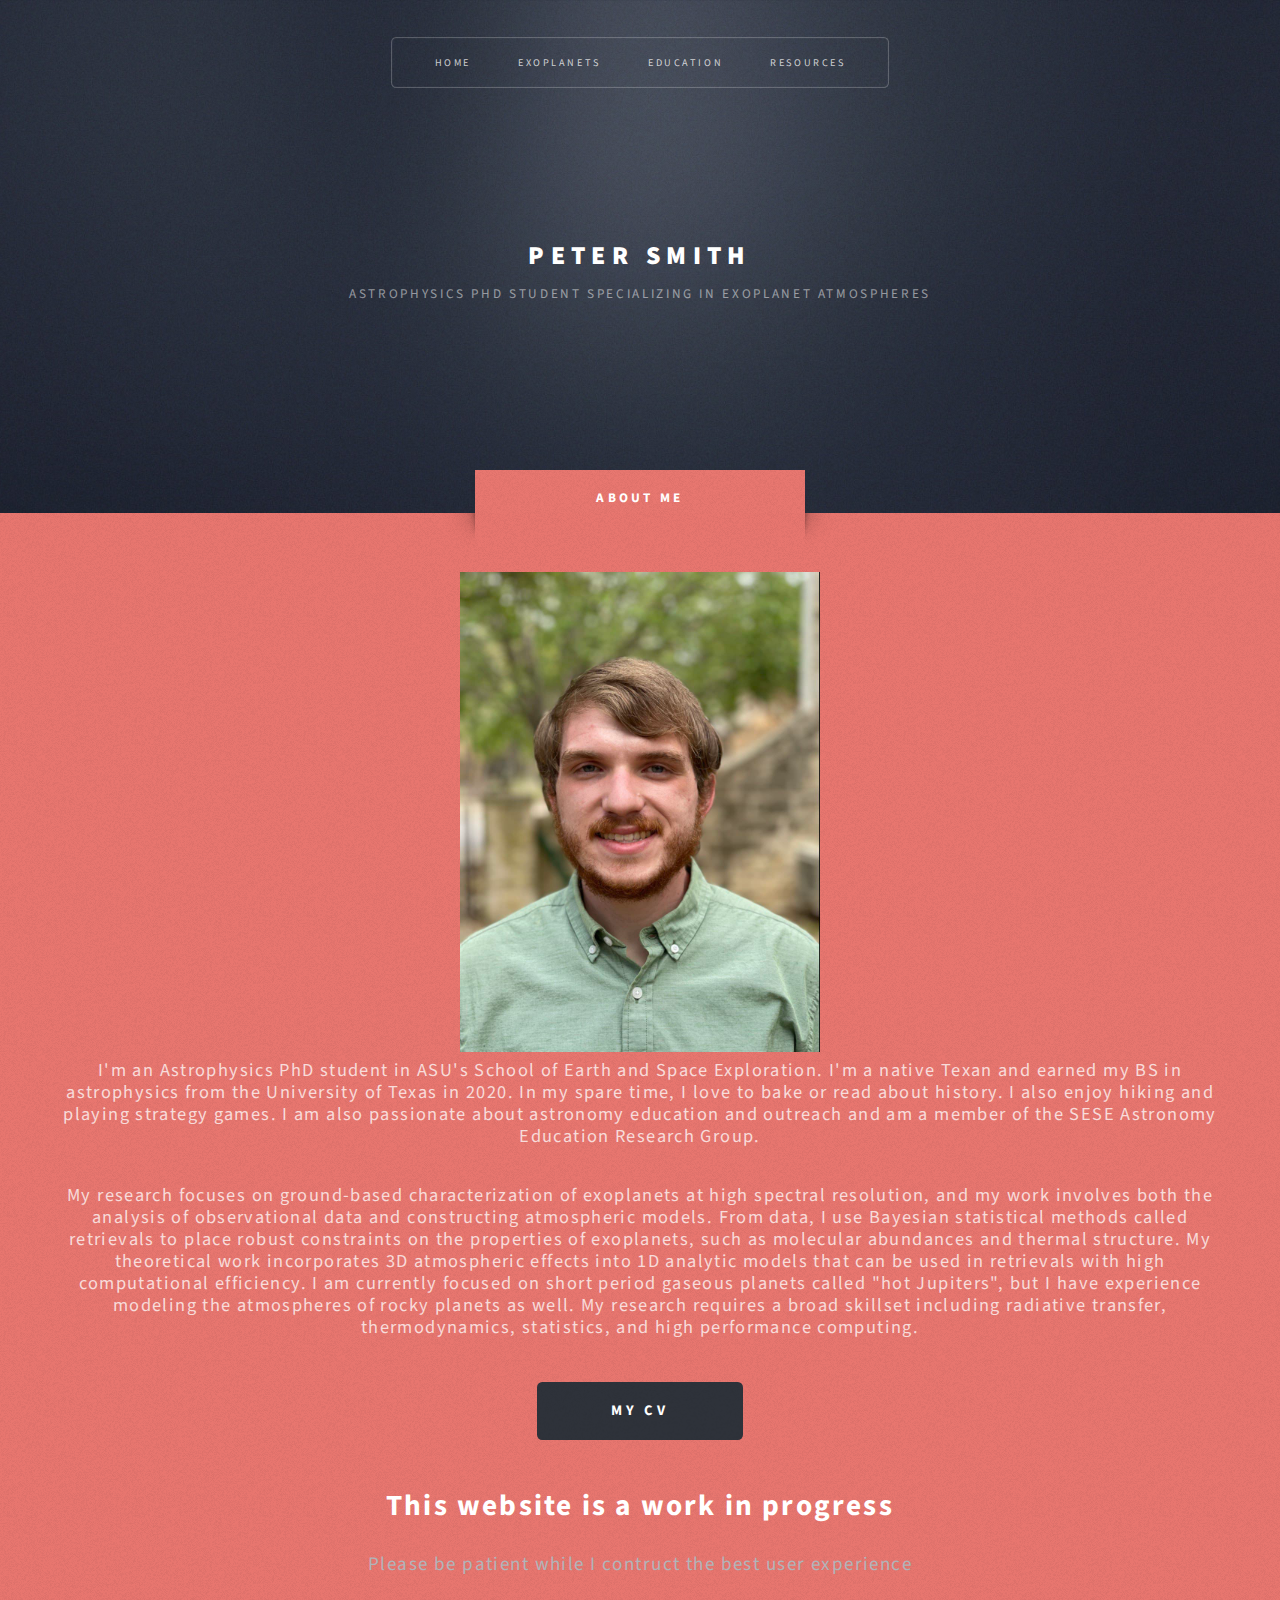
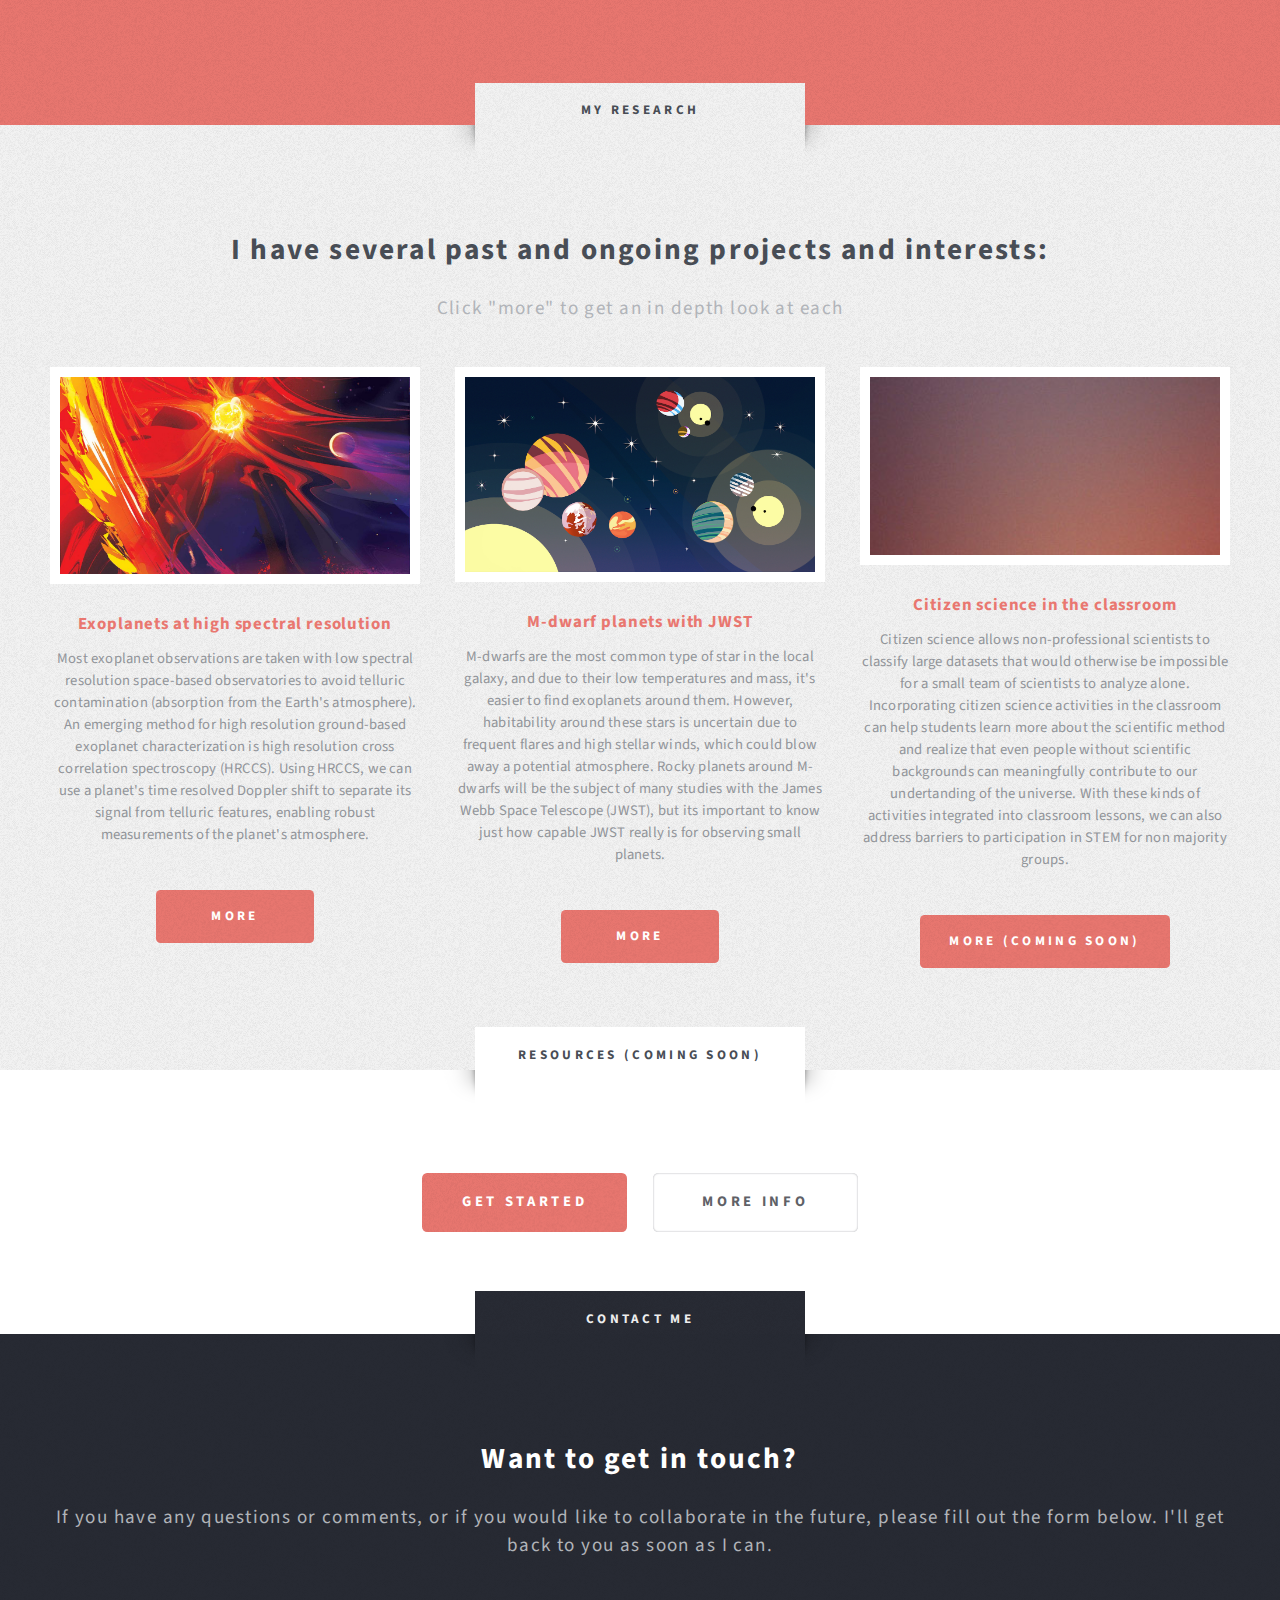
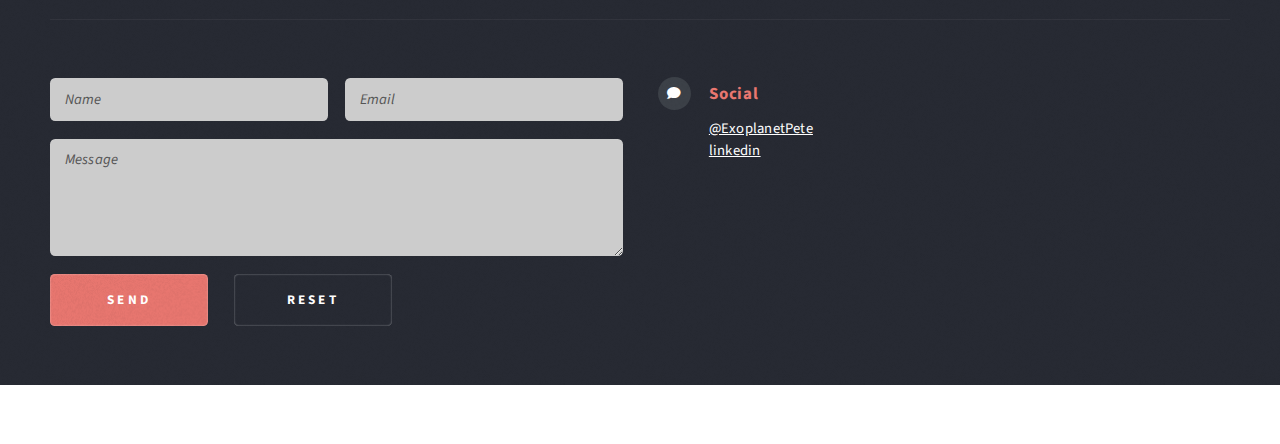
==== commit 14b63ab5: "Initial commit" ====
--- a/index.html
+++ b/index.html
@@ -194,13 +194,12 @@
 				
 			<!-- Footer -->
 				<section id="footer" class="wrapper">
-					<div class="title">The Rest Of It</div>
+					<div class="title">Contact Me</div>
 					<div class="container">
 						<header class="style1">
-							<h2>Ipsum sapien elementum portitor?</h2>
+							<h2>Want to get in touch?</h2>
 							<p>
-								Sed turpis tortor, tincidunt sed ornare in metus porttitor mollis nunc in aliquet.<br />
-								Nam pharetra laoreet imperdiet volutpat etiam feugiat.
+								If you have any questions or comments, or if you would like to collaborate in the future, please fill out the form below. I'll get back to you as soon as I can.
 							</p>
 						</header>
 						<div class="row">
@@ -208,7 +207,7 @@
 
 								<!-- Contact Form -->
 									<section>
-										<form method="post" action="#">
+										<form method="post" action="mailto:petercbsmith@asu.edu">
 											<div class="row gtr-50">
 												<div class="col-6 col-12-small">
 													<input type="text" name="name" id="contact-name" placeholder="Name" />
@@ -235,7 +234,7 @@
 								<!-- Contact -->
 									<section class="feature-list small">
 										<div class="row">
-											<div class="col-6 col-12-small">
+											<!-- <div class="col-6 col-12-small">
 												<section>
 													<h3 class="icon solid fa-home">Mailing Address</h3>
 													<p>
@@ -244,43 +243,43 @@
 														Nashville, TN 00000
 													</p>
 												</section>
+											</div> -->
+											<div class="col-6 col-12-small">
+												<section>
+													<h3 class="icon solid fa-comment">Social</h3>
+													<p>
+														<a href="https://twitter.com/ExoplanetPete">@ExoplanetPete</a><br />
+														<a href="https://www.linkedin.com/in/peter-smith-805526158/">linkedin</a><br />
+													
+													</p>
+												</section>
 											</div>
-											<div class="col-6 col-12-small">
-												<section>
-													<h3 class="icon solid fa-comment">Social</h3>
-													<p>
-														<a href="#">@untitled-corp</a><br />
-														<a href="#">linkedin.com/untitled</a><br />
-														<a href="#">facebook.com/untitled</a>
-													</p>
-												</section>
-											</div>
-											<div class="col-6 col-12-small">
+											<!-- <div class="col-6 col-12-small">
 												<section>
 													<h3 class="icon solid fa-envelope">Email</h3>
 													<p>
 														<a href="#">info@untitled.tld</a>
 													</p>
 												</section>
-											</div>
-											<div class="col-6 col-12-small">
+											</div> -->
+											<!-- <div class="col-6 col-12-small">
 												<section>
 													<h3 class="icon solid fa-phone">Phone</h3>
 													<p>
 														(000) 555-0000
 													</p>
 												</section>
-											</div>
+											</div> -->
 										</div>
 									</section>
 
 							</div>
 						</div>
-						<div id="copyright">
+						<!-- <div id="copyright">
 							<ul>
 								<li>&copy; Untitled.</li><li>Design: <a href="http://html5up.net">HTML5 UP</a></li>
 							</ul>
-						</div>
+						</div> -->
 					</div>
 				</section>
 
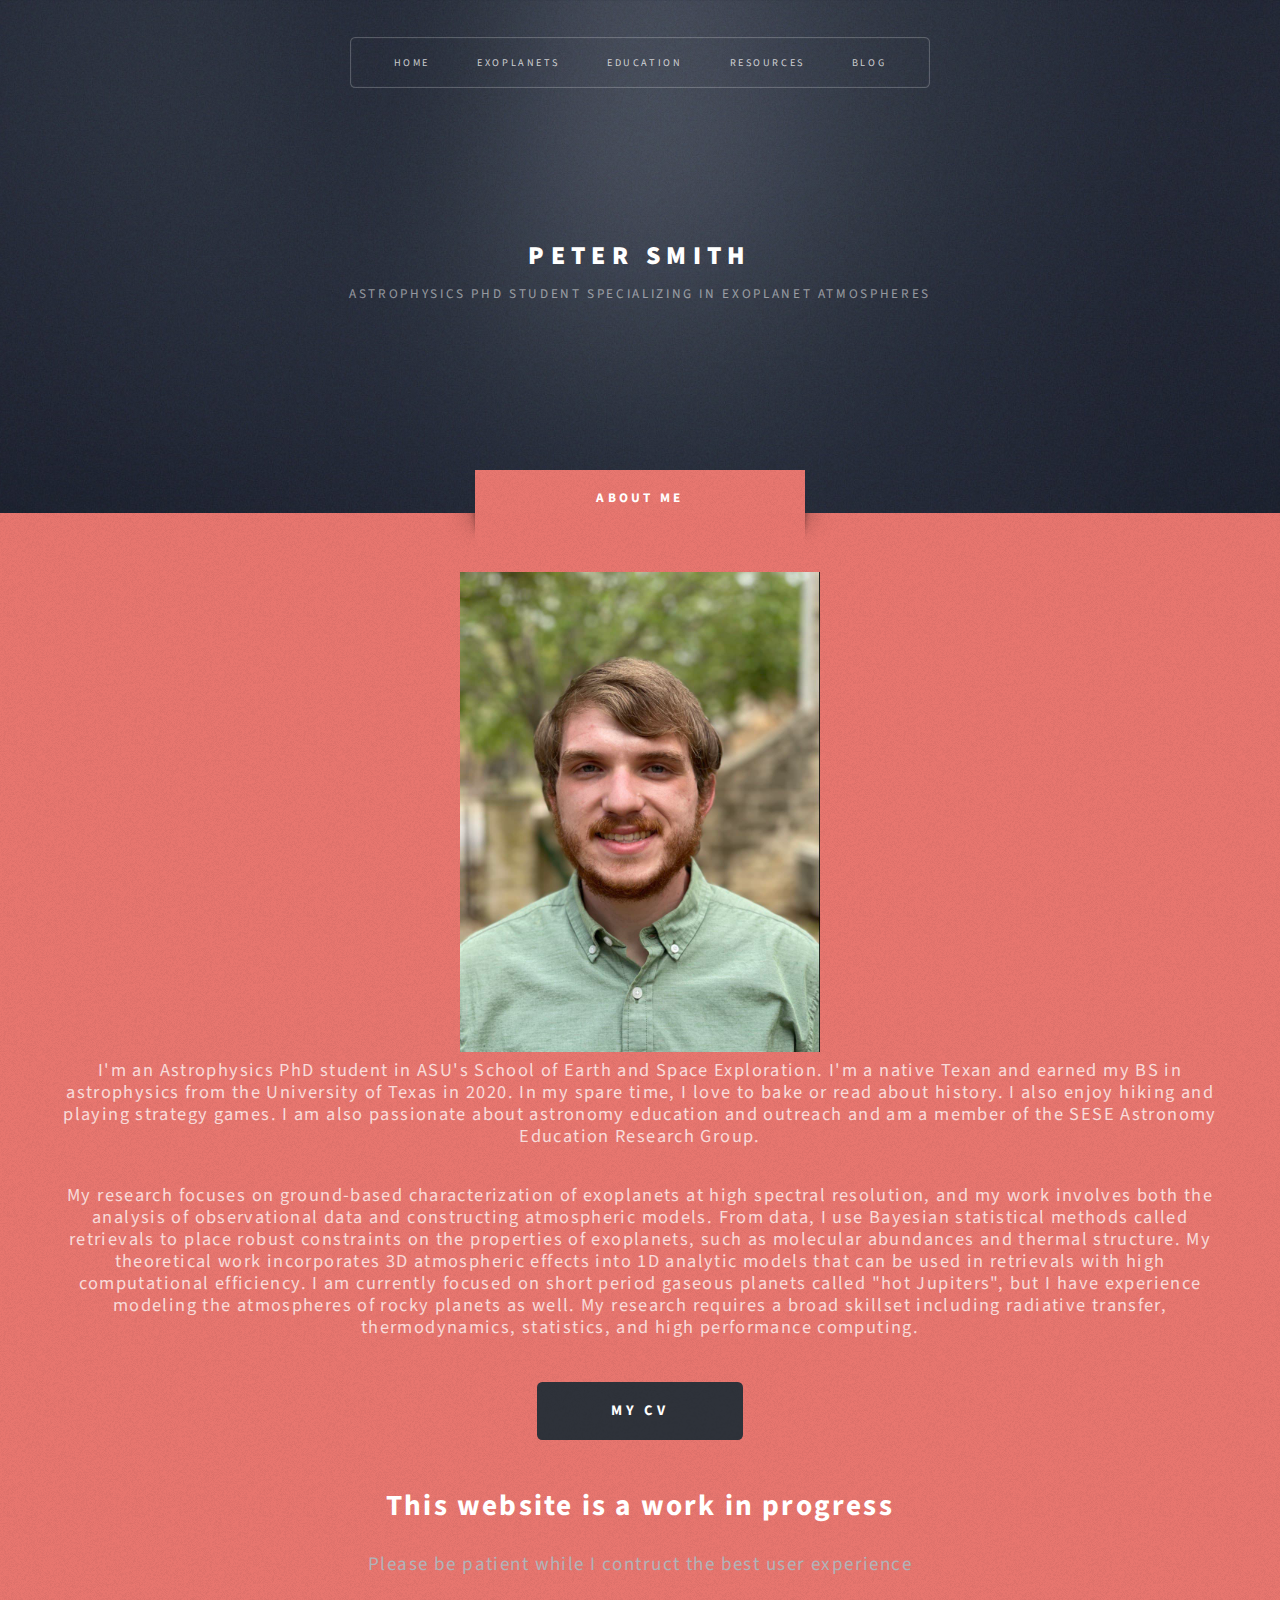
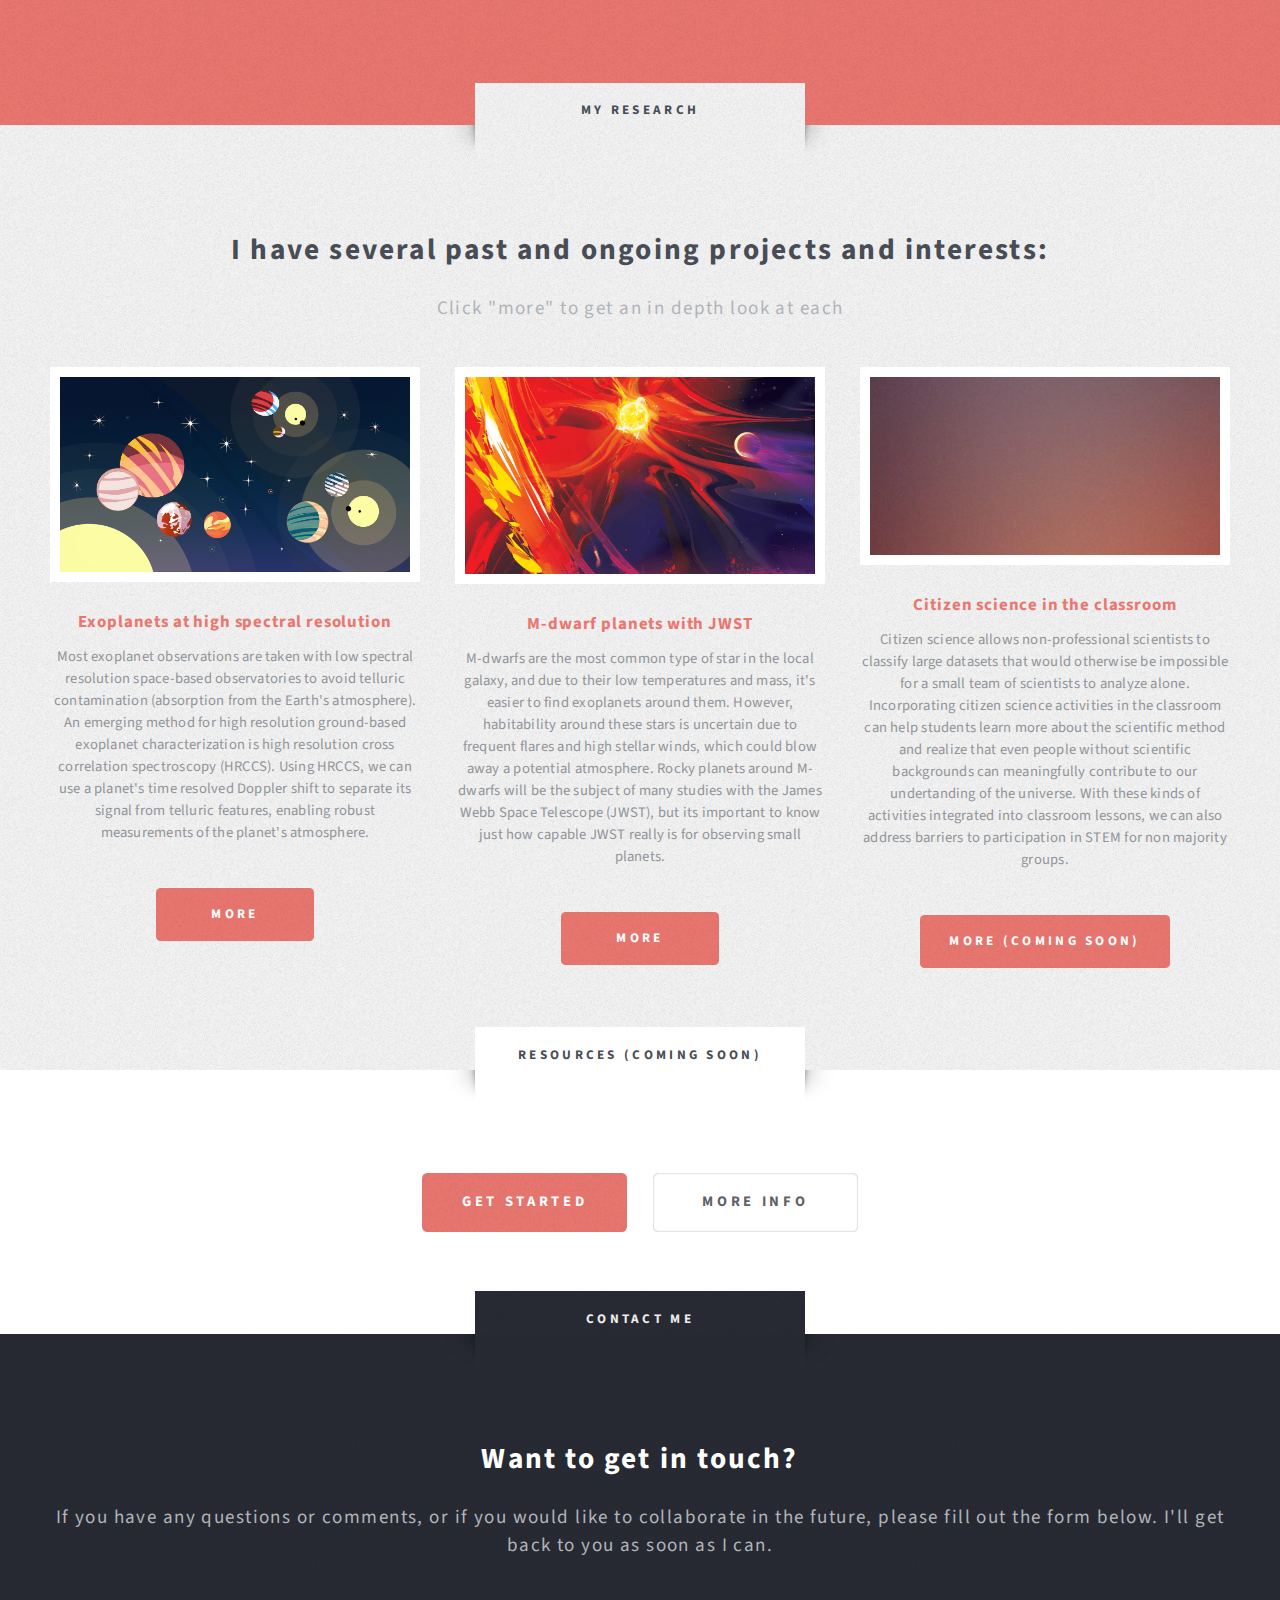
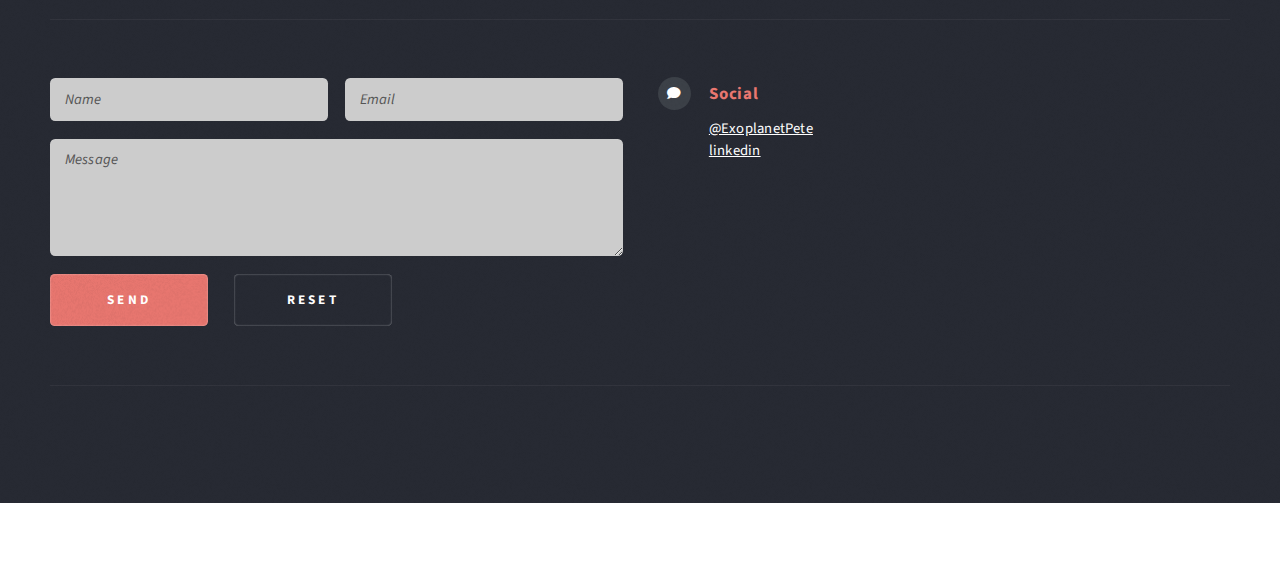
==== commit 48af6b92: "Initial commit" ====
--- a/index.html
+++ b/index.html
@@ -50,7 +50,7 @@
 								<li><a href="exoplanets.html">Exoplanets</a></li>
 								<li><a href="coming-soon.html">Education</a></li>
 								<li><a href="coming-soon.html">Resources</a></li>
-								<!-- <li><a href="no-sidebar.html">No Sidebar</a></li> -->
+								<li><a href="coming-soon.html">Blog</a></li>
 							</ul>
 						</nav>
 
@@ -97,7 +97,7 @@
 						<div class="row aln-center">
 							<div class="col-4 col-12-medium">
 								<section class="highlight">
-									<a href="#" class="image featured"><img src="images/exoplanet background.jpg" alt="" /></a>
+									<a href="#" class="image featured"><img src="images/exoplanet background.png" alt="" /></a>
 									<h3><a href="#">Exoplanets at high spectral resolution</a></h3>
 									<p>Most exoplanet observations are taken with low spectral resolution space-based observatories to avoid telluric contamination (absorption from the Earth's atmosphere). An emerging method for high resolution ground-based exoplanet characterization is high resolution cross correlation spectroscopy (HRCCS). Using HRCCS, we can use a planet's time resolved Doppler shift to separate its signal from telluric features, enabling robust measurements of the planet's atmosphere.</p>
 									<ul class="actions">
@@ -107,7 +107,7 @@
 							</div>
 							<div class="col-4 col-12-medium">
 								<section class="highlight">
-									<a href="#" class="image featured"><img src="images/exoplanet background.png" alt="" /></a>
+									<a href="#" class="image featured"><img src="images/exoplanet background.jpg" alt="" /></a>
 									<h3><a href="#">M-dwarf planets with JWST</a></h3>
 									<p>M-dwarfs are the most common type of star in the local galaxy, and due to their low temperatures and mass, it's easier to find exoplanets around them. However, habitability around these stars is uncertain due to frequent flares and high stellar winds, which could blow away a potential atmosphere. Rocky planets around M-dwarfs will be the subject of many studies with the James Webb Space Telescope (JWST), but its important to know just how capable JWST really is for observing small planets.</p>
 									<ul class="actions">
@@ -207,7 +207,7 @@
 
 								<!-- Contact Form -->
 									<section>
-										<form method="post" action="mailto:petercbsmith@asu.edu">
+										<form method="post" action="mailto:petercbsmith@asu.edu" enctype="multipart/form-data" >
 											<div class="row gtr-50">
 												<div class="col-6 col-12-small">
 													<input type="text" name="name" id="contact-name" placeholder="Name" />
@@ -275,11 +275,11 @@
 
 							</div>
 						</div>
-						<!-- <div id="copyright">
-							<ul>
+						<div id="copyright">
+							<!-- <ul>
 								<li>&copy; Untitled.</li><li>Design: <a href="http://html5up.net">HTML5 UP</a></li>
-							</ul>
-						</div> -->
+							</ul> -->
+						</div>
 					</div>
 				</section>
 
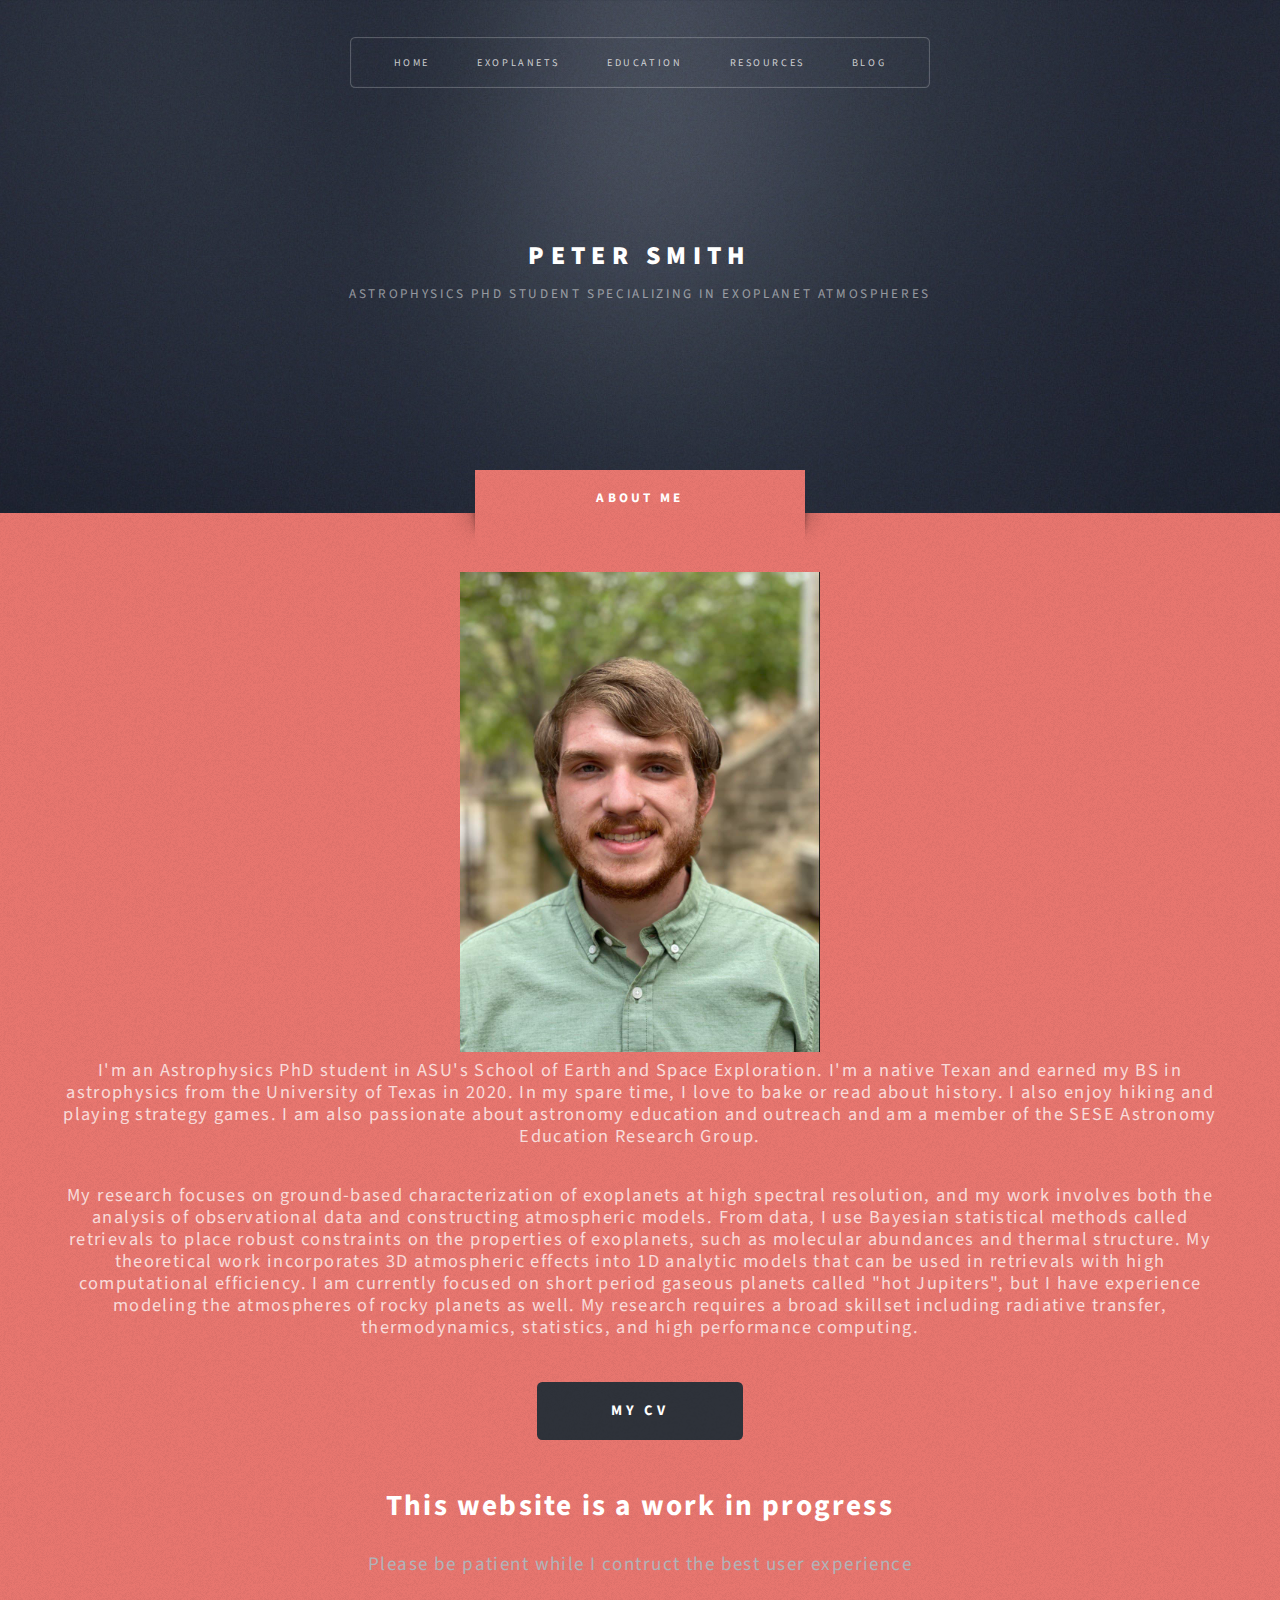
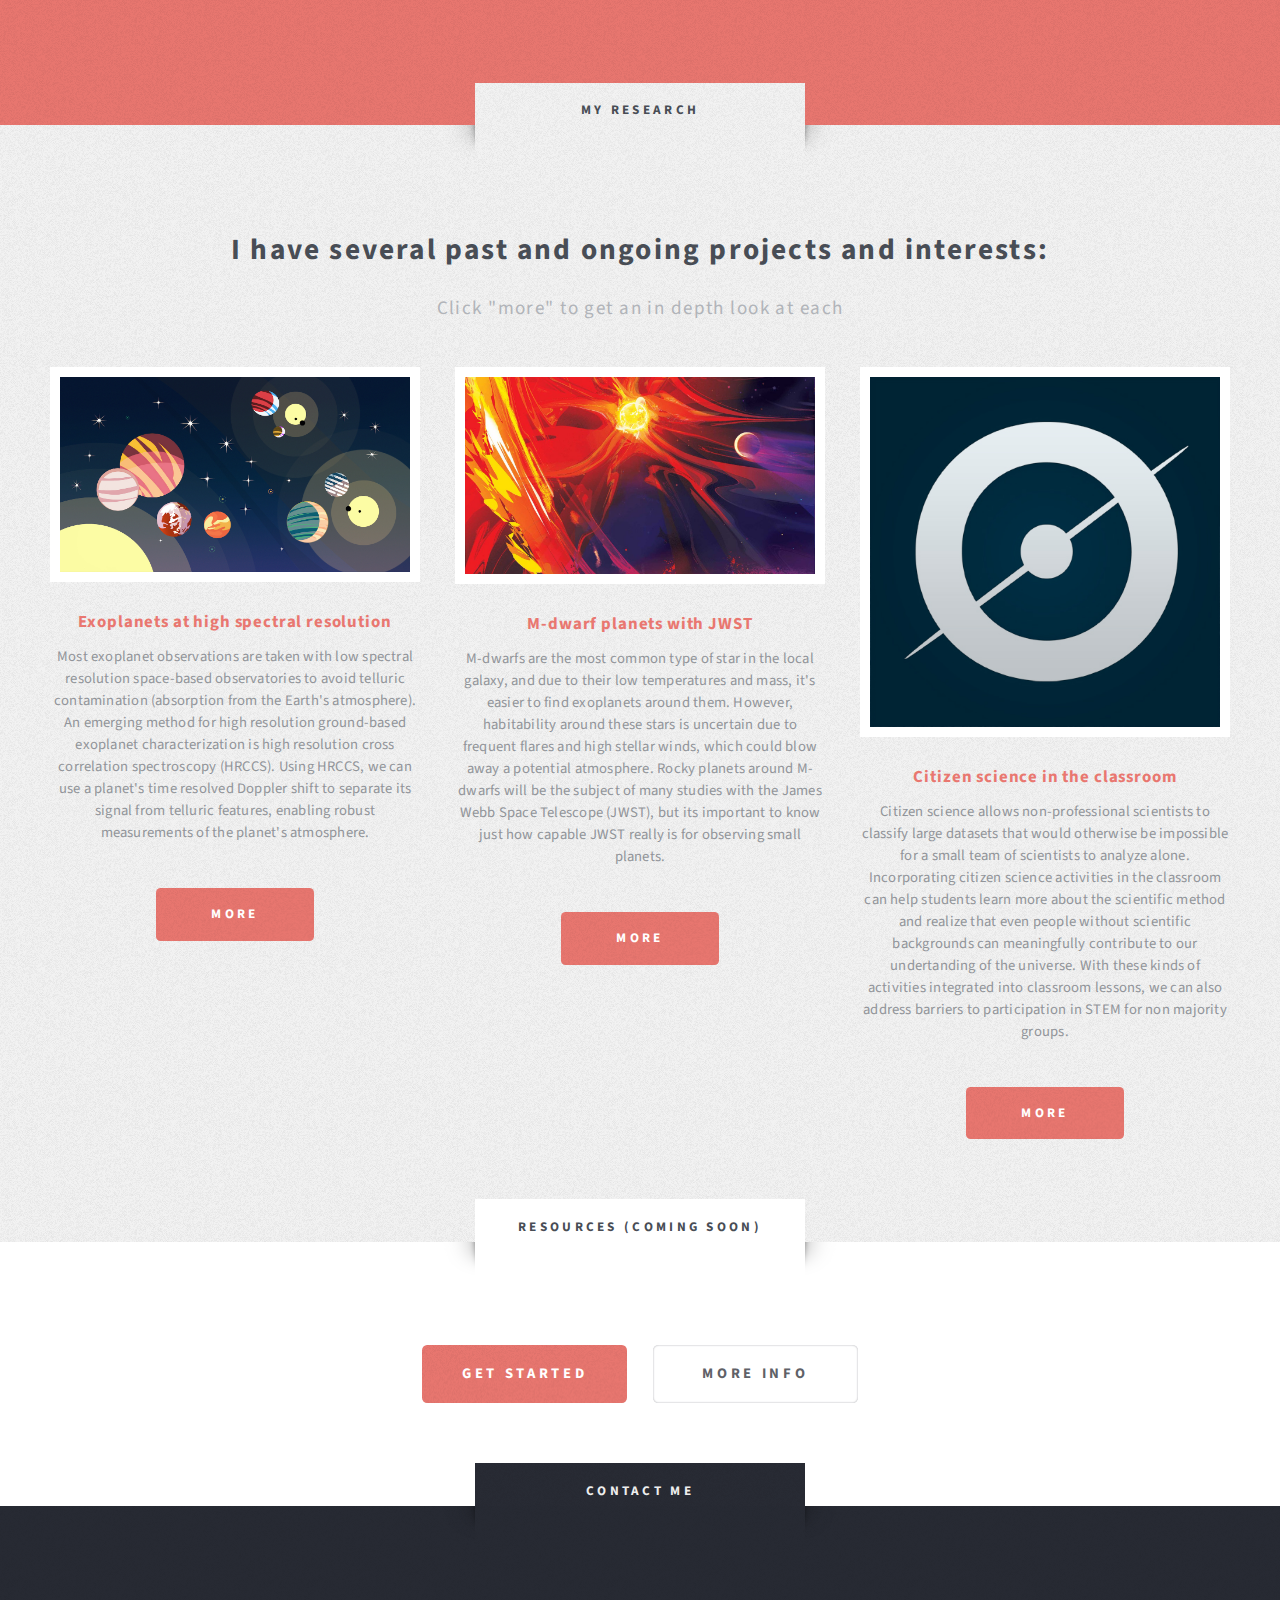
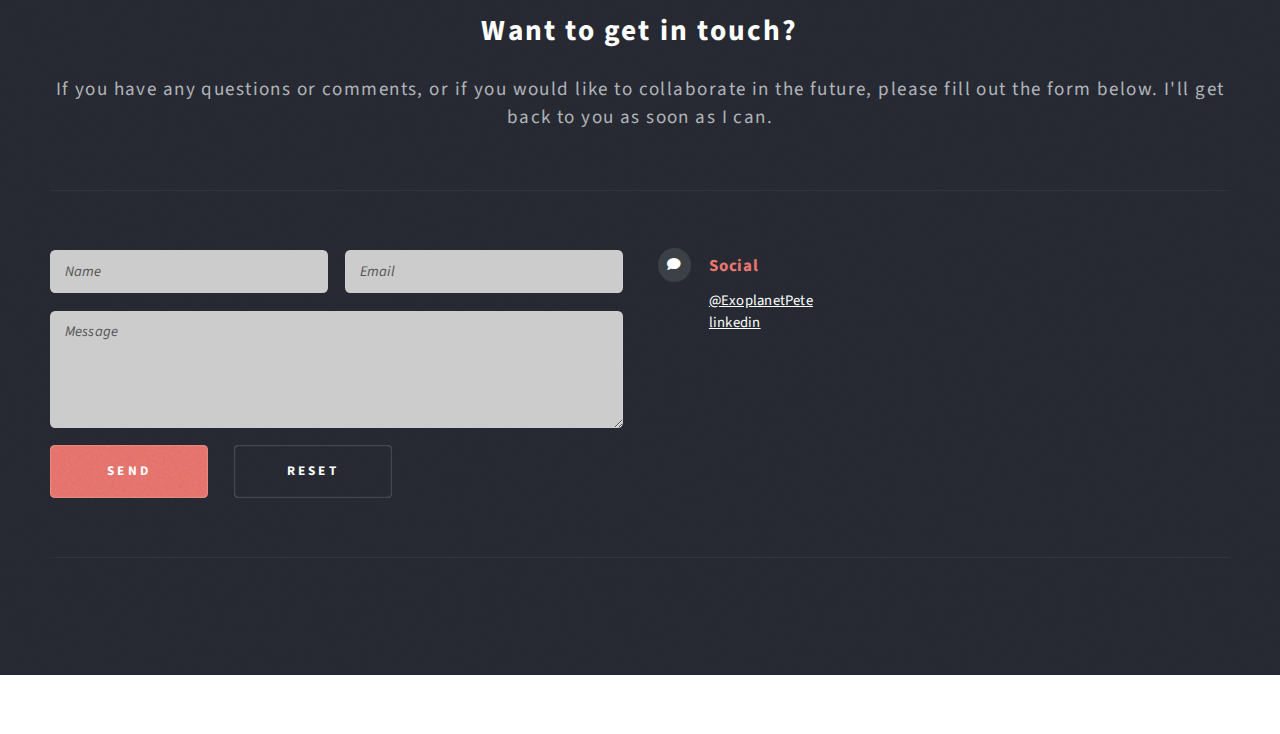
==== commit c6908a8d: "Initial commit" ====
--- a/index.html
+++ b/index.html
@@ -48,7 +48,7 @@
 								</li> -->
 								<!-- <li><a href="left-sidebar.html">Left Sidebar</a></li> -->
 								<li><a href="exoplanets.html">Exoplanets</a></li>
-								<li><a href="coming-soon.html">Education</a></li>
+								<li><a href="citsci.html">Education</a></li>
 								<li><a href="coming-soon.html">Resources</a></li>
 								<li><a href="coming-soon.html">Blog</a></li>
 							</ul>
@@ -117,11 +117,11 @@
 							</div>
 							<div class="col-4 col-12-medium">
 								<section class="highlight">
-									<a href="#" class="image featured"><img src="images/pic04.jpg" alt="" /></a>
+									<a href="#" class="image featured"><img src="images/Main_zooniverse.jpg" alt="" /></a>
 									<h3><a href="#">Citizen science in the classroom</a></h3>
 									<p>Citizen science allows non-professional scientists to classify large datasets that would otherwise be impossible for a small team of scientists to analyze alone. Incorporating citizen science activities in the classroom can help students learn more about the scientific method and realize that even people without scientific backgrounds can meaningfully contribute to our undertanding of the universe. With these kinds of activities integrated into classroom lessons, we can also address barriers to participation in STEM for non majority groups.</p>
 									<ul class="actions">
-										<li><a href="coming-soon.html" class="button style1">More (coming soon)</a></li>
+										<li><a href="citsci.html" class="button style1">More</a></li>
 									</ul>
 								</section>
 							</div>
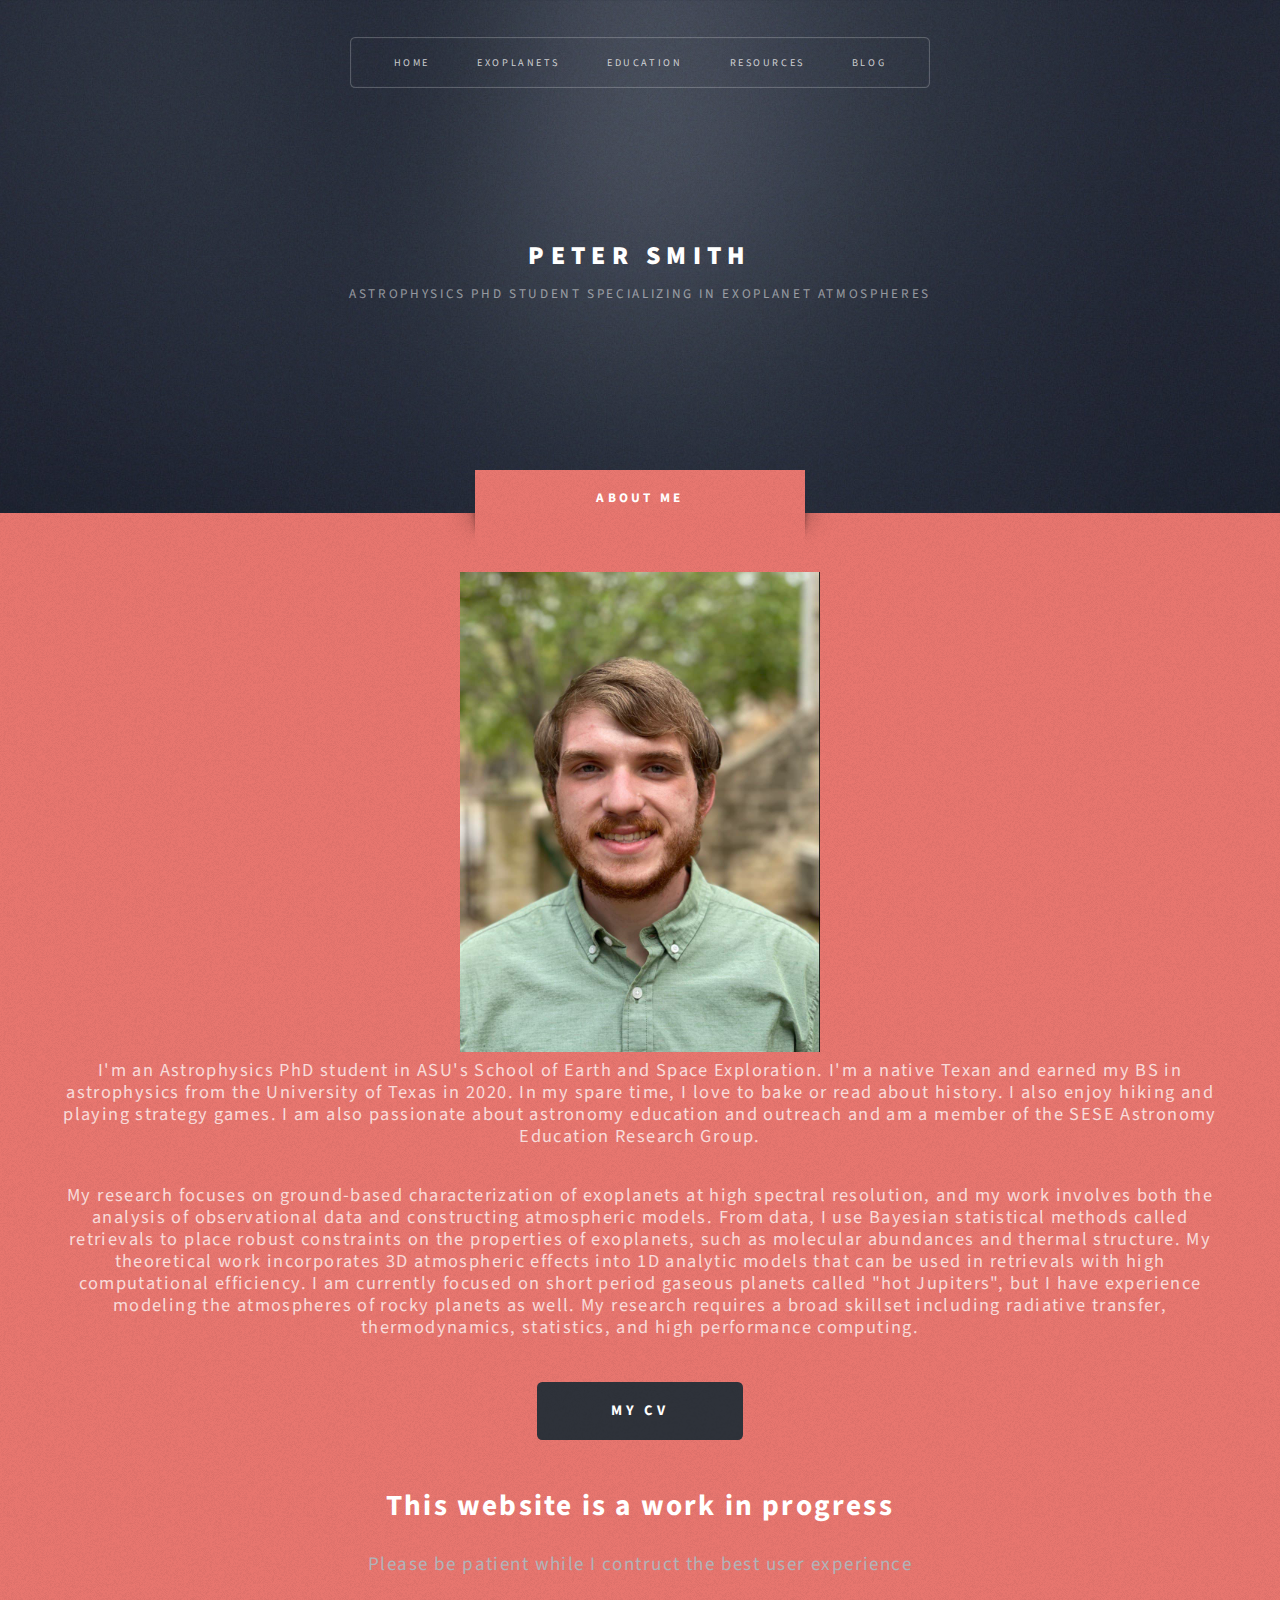
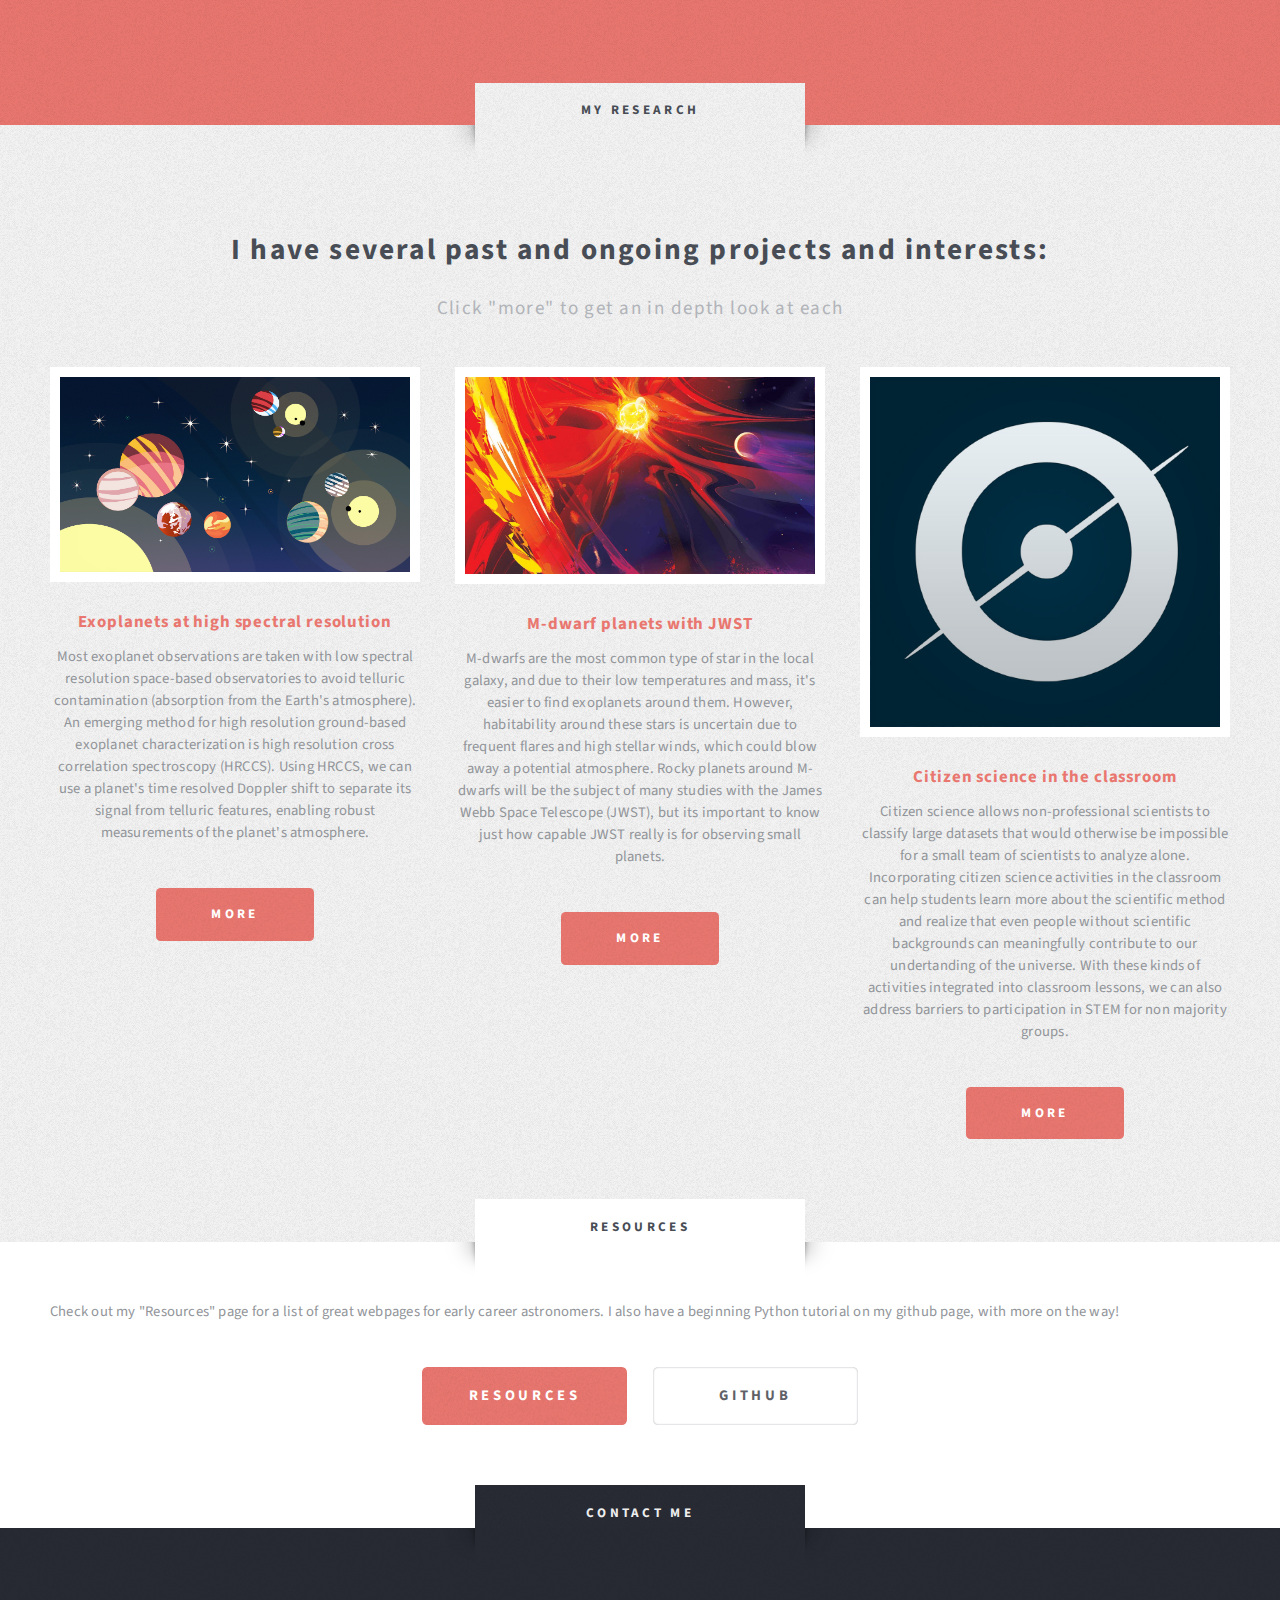
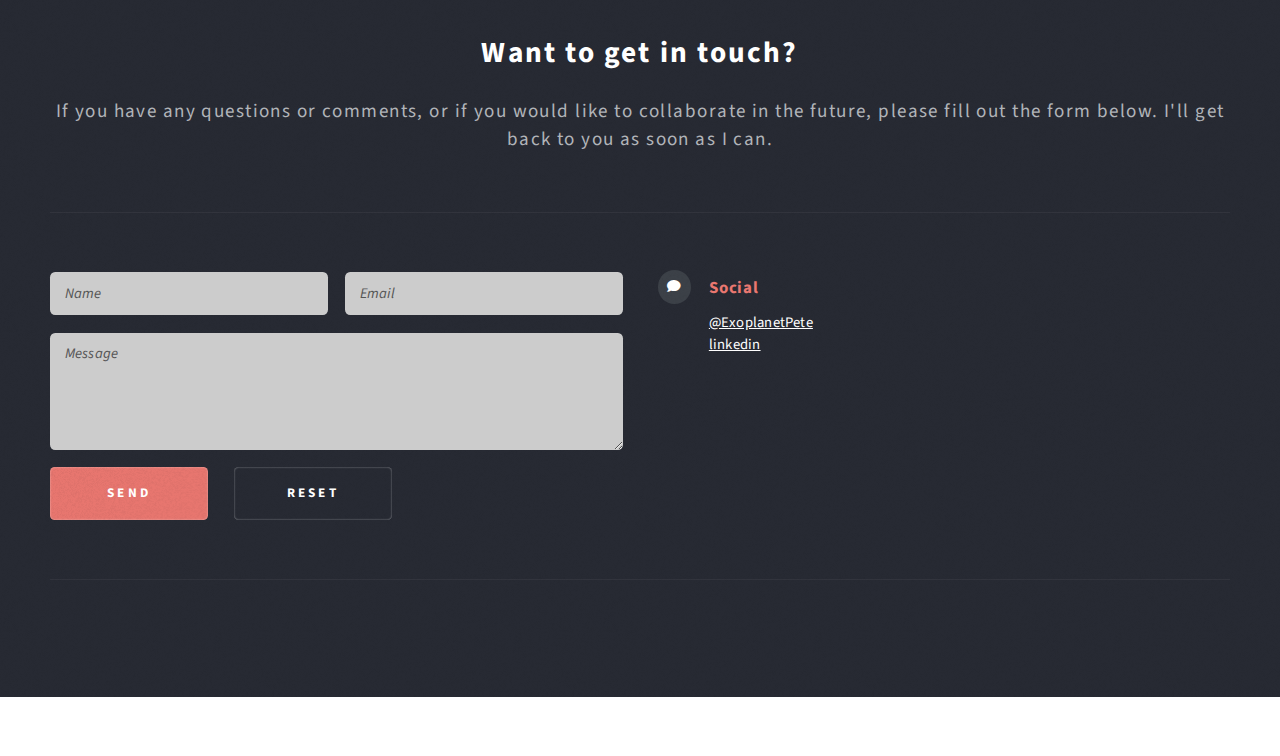
==== commit 68bf9d2c: "Initial commit" ====
--- a/index.html
+++ b/index.html
@@ -49,7 +49,7 @@
 								<!-- <li><a href="left-sidebar.html">Left Sidebar</a></li> -->
 								<li><a href="exoplanets.html">Exoplanets</a></li>
 								<li><a href="citsci.html">Education</a></li>
-								<li><a href="coming-soon.html">Resources</a></li>
+								<li><a href="resources.html">Resources</a></li>
 								<li><a href="coming-soon.html">Blog</a></li>
 							</ul>
 						</nav>
@@ -132,9 +132,9 @@
 
 			<!-- Main -->
 				<section id="main" class="wrapper style2">
-					<div class="title">Resources (coming soon)</div>
-					<div class="container">
-
+					<div class="title">Resources</div>
+					<div class="container">
+						<p> Check out my "Resources" page for a list of great webpages for early career astronomers. I also have a beginning Python tutorial on my github page, with more on the way!
 						<!-- Image -->
 							<!-- <a href="#" class="image featured">
 								<img src="../../exoplanet background.jpg" alt="" />
@@ -182,8 +182,8 @@
 									</div> -->
 								</div>
 								<ul class="actions special">
-									<li><a href="#" class="button style1 large">Get Started</a></li>
-									<li><a href="#" class="button style2 large">More Info</a></li>
+									<li><a href="resources.html" class="button style1 large">Resources</a></li>
+									<li><a href="https://github.com/petercbsmith/ASA-Python-2020" class="button style2 large">Github</a></li>
 								</ul>
 							</section>
 
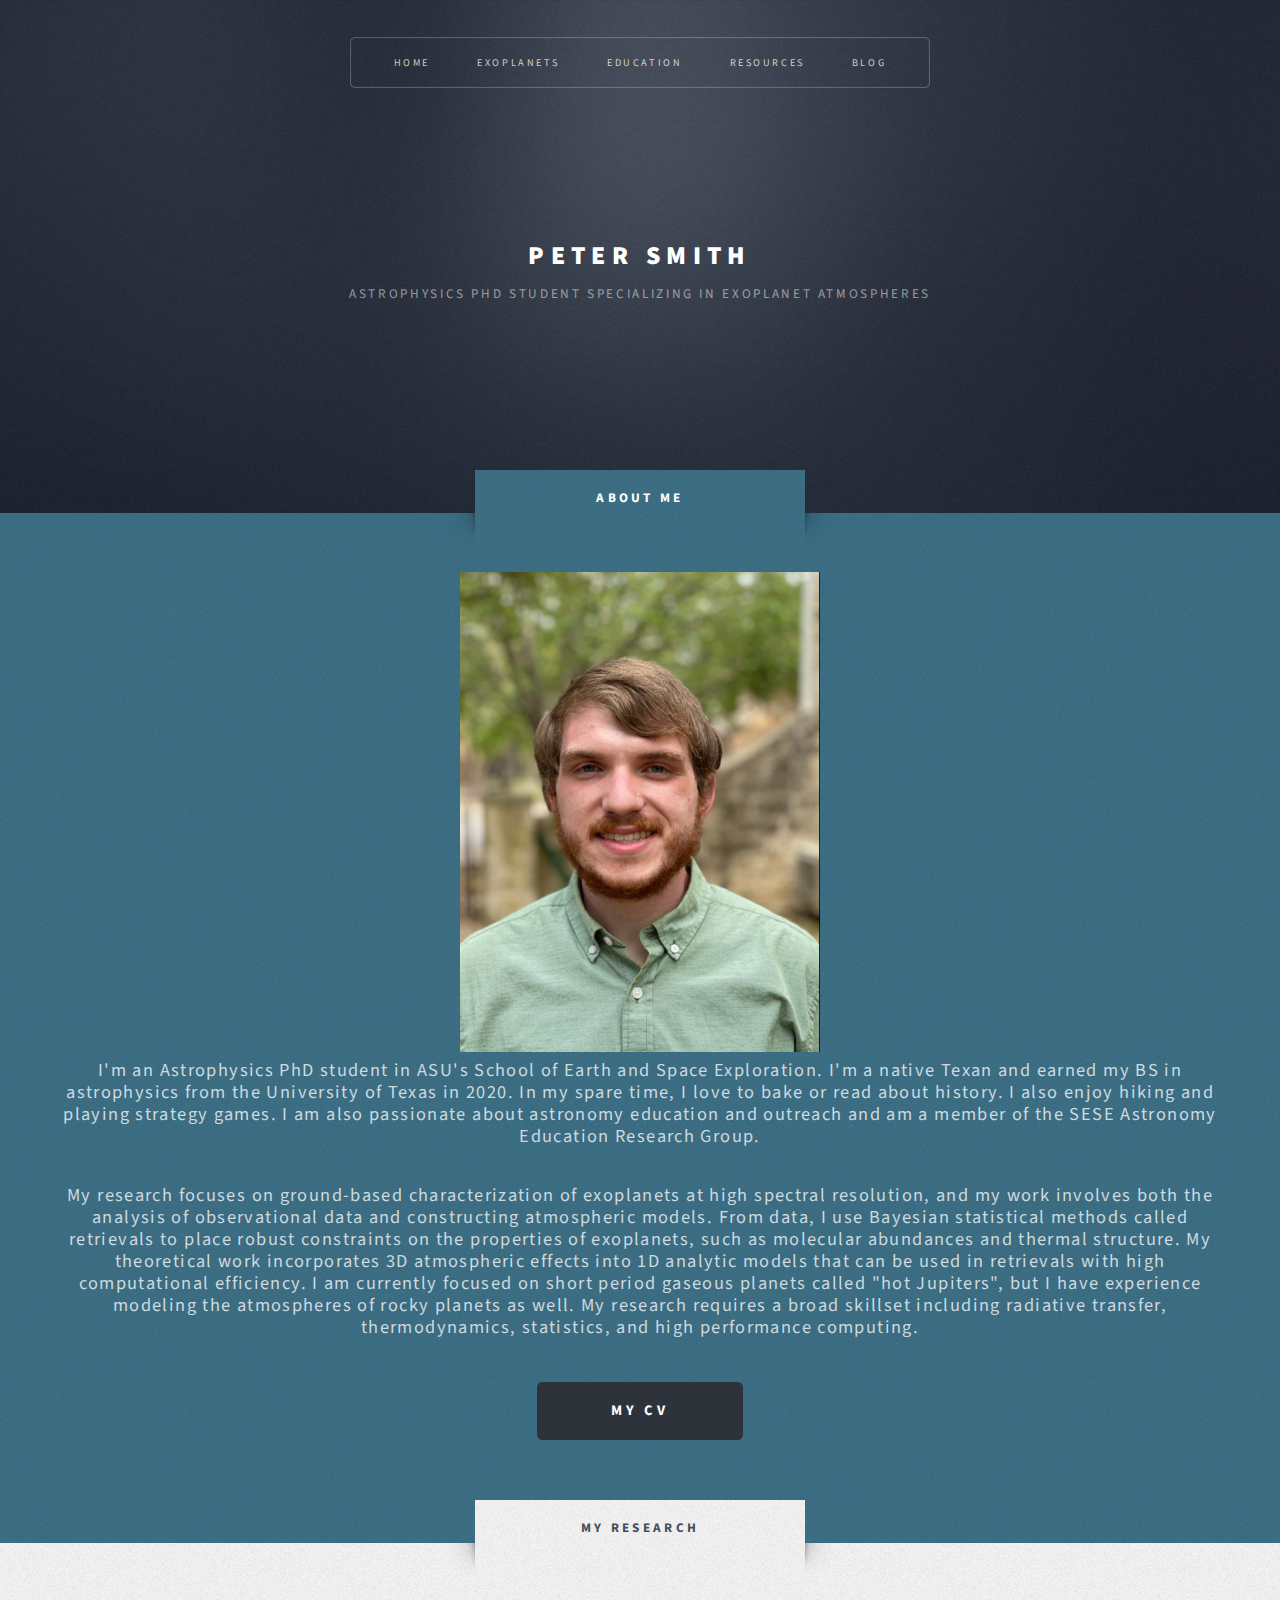
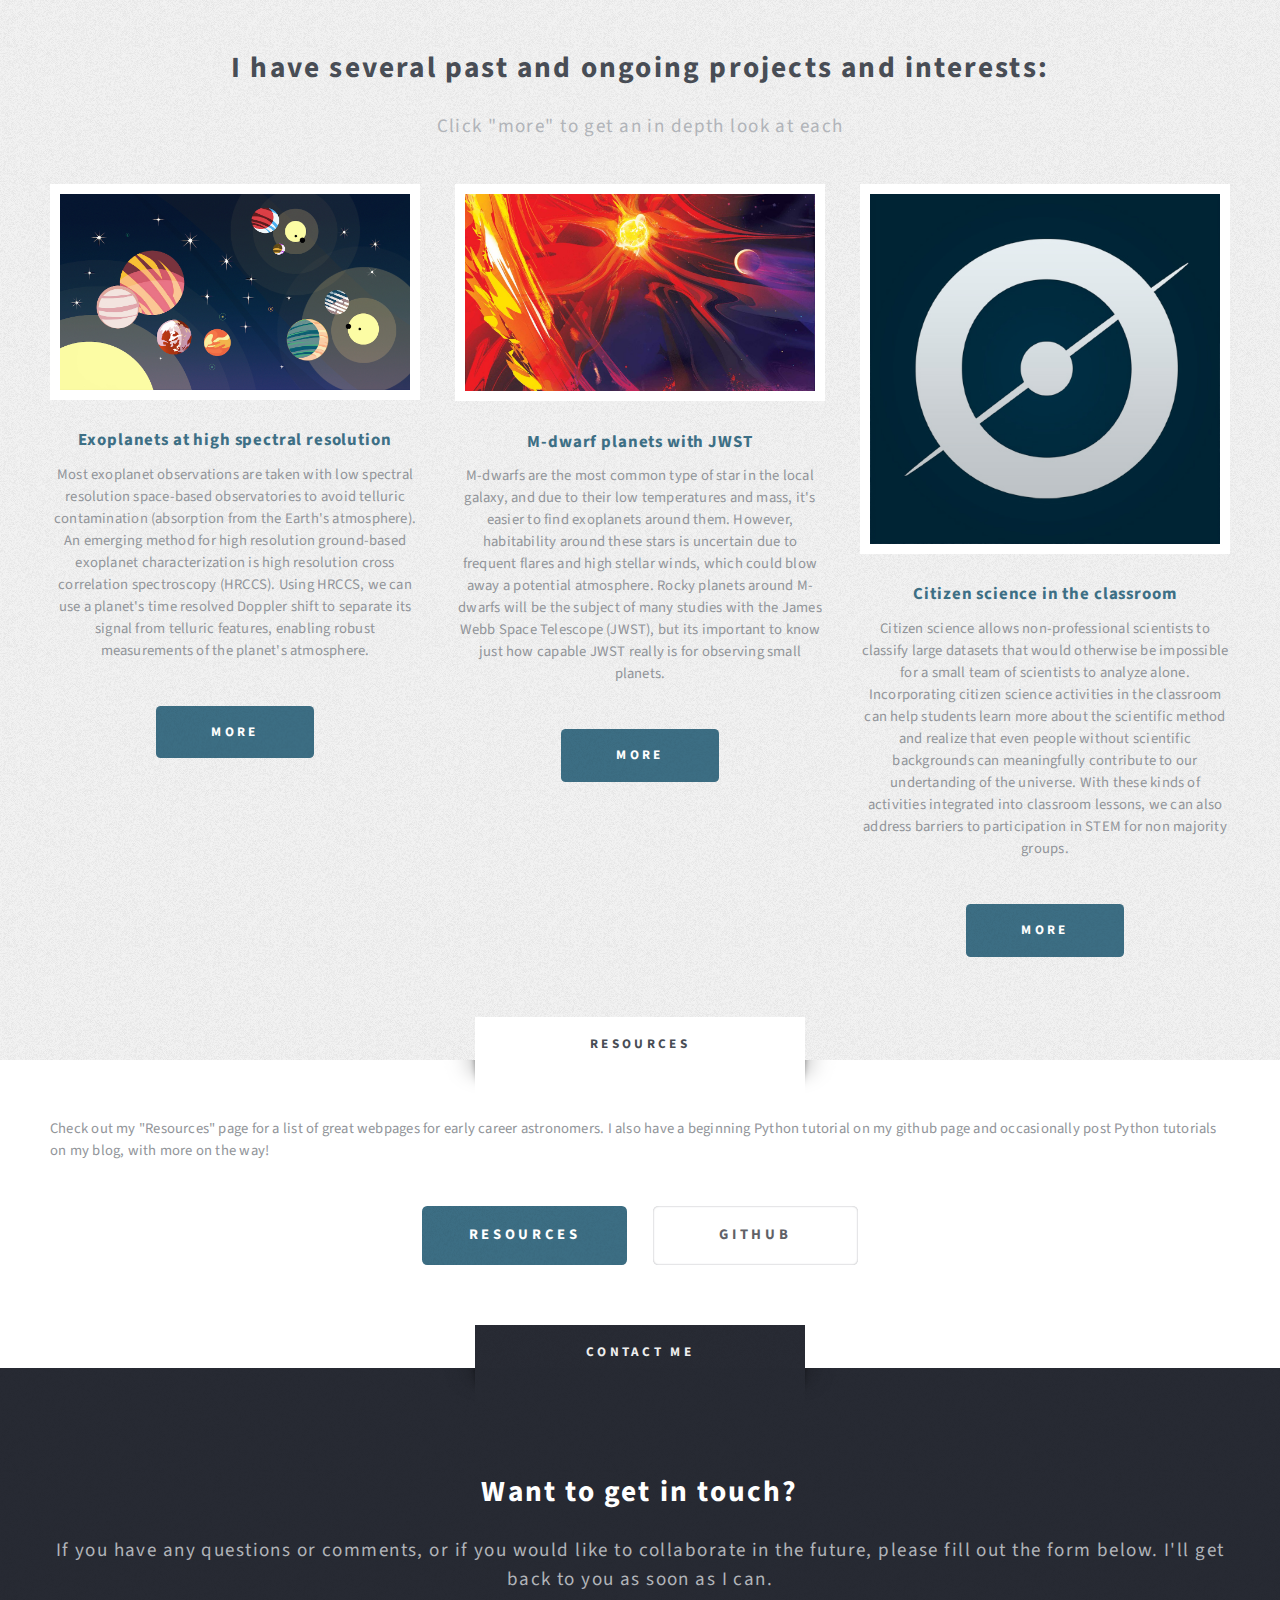
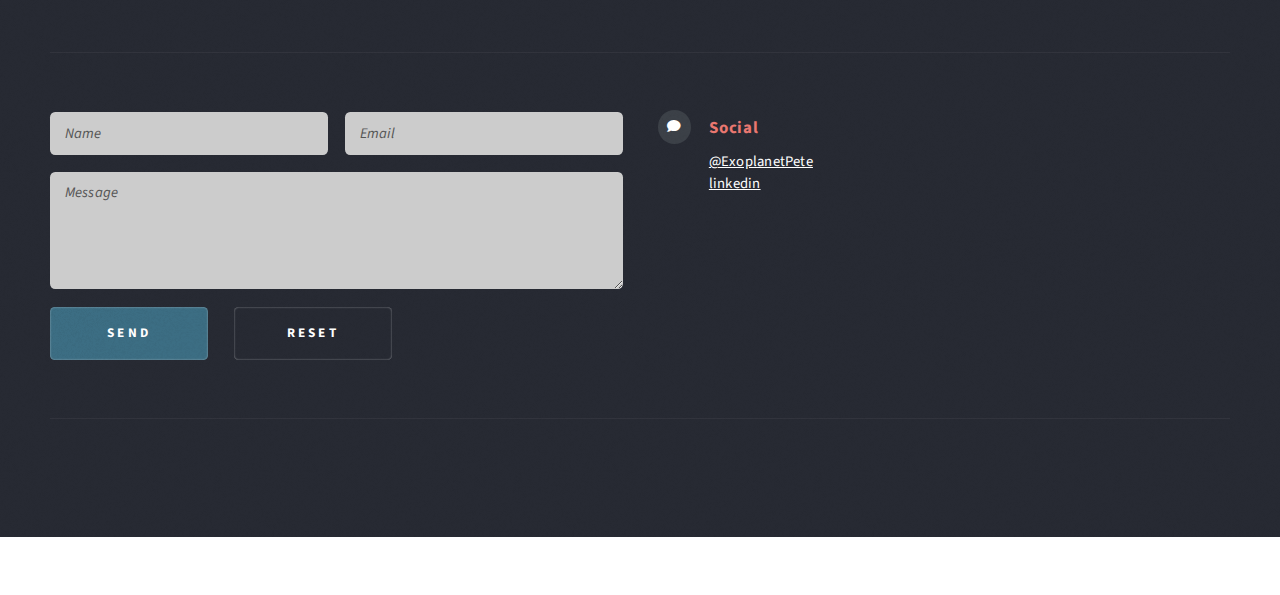
==== commit fc0a599f: "Initial commit" ====
--- a/index.html
+++ b/index.html
@@ -50,7 +50,7 @@
 								<li><a href="exoplanets.html">Exoplanets</a></li>
 								<li><a href="citsci.html">Education</a></li>
 								<li><a href="resources.html">Resources</a></li>
-								<li><a href="coming-soon.html">Blog</a></li>
+								<li><a href="blog.html">Blog</a></li>
 							</ul>
 						</nav>
 
@@ -79,10 +79,7 @@
 						<ul class="actions">
 							<li><a href="Peter Smith CV.pdf" class="button style3 large">My CV</a></li>
 						</ul>
-						<header class="style1">
-							<h2>This website is a work in progress</h2>
-							<p>Please be patient while I contruct the best user experience</p>
-						</header>
+						
 					</div>
 				</section>
 
@@ -134,7 +131,7 @@
 				<section id="main" class="wrapper style2">
 					<div class="title">Resources</div>
 					<div class="container">
-						<p> Check out my "Resources" page for a list of great webpages for early career astronomers. I also have a beginning Python tutorial on my github page, with more on the way!
+						<p> Check out my "Resources" page for a list of great webpages for early career astronomers. I also have a beginning Python tutorial on my github page and occasionally post Python tutorials on my blog, with more on the way!
 						<!-- Image -->
 							<!-- <a href="#" class="image featured">
 								<img src="../../exoplanet background.jpg" alt="" />
--- a/assets/css/main.css
+++ b/assets/css/main.css
@@ -1677,7 +1677,9 @@
 		input[type="reset"].style1,
 		button.style1,
 		.button.style1 {
-			background: #e97770 url("images/overlay.png");
+			/*was #e97770*/
+			/*was #baaef2*/
+			background: #3d6f85 url("images/overlay.png");
 			color: #fff;
 		}
 
@@ -1686,7 +1688,8 @@
 			input[type="reset"].style1:hover,
 			button.style1:hover,
 			.button.style1:hover {
-				background-color: #f98780;
+				/*was #f98780*/
+				background-color: #3d8f85;
 			}
 
 			input[type="button"].style1:active,
@@ -1694,7 +1697,8 @@
 			input[type="reset"].style1:active,
 			button.style1:active,
 			.button.style1:active {
-				background-color: #d96760;
+				/*was #d96760*/
+				background-color: #3d4f85;
 			}
 
 		input[type="button"].style2,
@@ -1728,6 +1732,7 @@
 		input[type="reset"].style3,
 		button.style3,
 		.button.style3 {
+			/*was #2f333b*/
 			background: #2f333b url("images/overlay.png");
 			color: #fff;
 		}
@@ -2005,15 +2010,17 @@
 				height: 38px;
 				background: url("images/shadow.png");
 			}
-
+/*first pink was #e97098*/
+/*light purple was #baaef2*/
+/*the hot ish pink was #c74ca2*/
 		.wrapper.style1 {
-			background: #e97770 url("images/overlay.png");
+			background: #3d6f85 url("images/overlay.png");
 			color: #eee;
 			color: rgba(255, 255, 255, 0.75);
 		}
 
 			.wrapper.style1 .title {
-				background: #e97770 url("images/overlay.png");
+				background: #3d6f85 url("images/overlay.png");
 				color: #fff;
 			}
 
@@ -2167,6 +2174,7 @@
 				}
 
 	.dropotron {
+		/*was #222835*/
 		background: #222835 url("images/overlay.png");
 		background-color: rgba(44, 50, 63, 0.925);
 		padding: 1.25em 1em 1.25em 1em;
@@ -2260,13 +2268,16 @@
 	}
 
 /* Highlights */
+/*color:#e97770*/
+/*this color is the header colors in the highlights section*/
+/*light purple was #a9a7eb*/
 
 	#highlights .highlight {
 		text-align: center;
 	}
 
 		#highlights .highlight h3 {
-			color: #e97770;
+			color: #3d6f85;
 			margin: 0 0 0.75em 0;
 			font-size: 1.15em;
 			letter-spacing: 0.05em;
@@ -2275,6 +2286,7 @@
 /* Main */
 
 /* Footer */
+/*was #282b34*/
 
 	#footer {
 		background: #282b34 url("images/overlay.png");
@@ -2987,4 +2999,62 @@
 							margin-top: 0;
 						}
 
-	}+	}
+
+
+/*code block?*/
+pre code {
+	font-family:  monospace, monospace;
+	color: black;
+  background-color: #eee;
+  border: 5px solid #999;
+  display: block;
+  padding: 15px;
+}
+
+/*pre, code {
+  font-family: monospace, monospace;
+}
+pre {
+  overflow: auto;
+}
+pre > code {
+  display: block;
+  padding: 1rem;
+  word-wrap: normal;
+}
+
+pre > code[class]::before {
+  content: attr(class);
+  display: block;
+  font-size: small;
+  font-style: italic;
+  color: #6c5f7c;
+  margin: -.4rem 0 .6rem -1.2rem
+}*/
+
+/*code {
+  font-family: MyFancyCustomFont, monospace;
+  font-size: inherit;
+}
+
+/* Code in text */
+p > code,
+li > code,
+dd > code,
+td > code {
+  background: #ffeff0;
+  word-wrap: break-word;
+  box-decoration-break: clone;
+  padding: .1rem .3rem .2rem;
+  border-radius: .2rem;
+}*/
+
+
+/*body .gist{font-size:13px;line-height:18px;width:53em}*/
+body .gist tr:last-child td {
+  padding-bottom: 15px !important;
+}
+body .gist .gist-meta {
+  display: none;
+}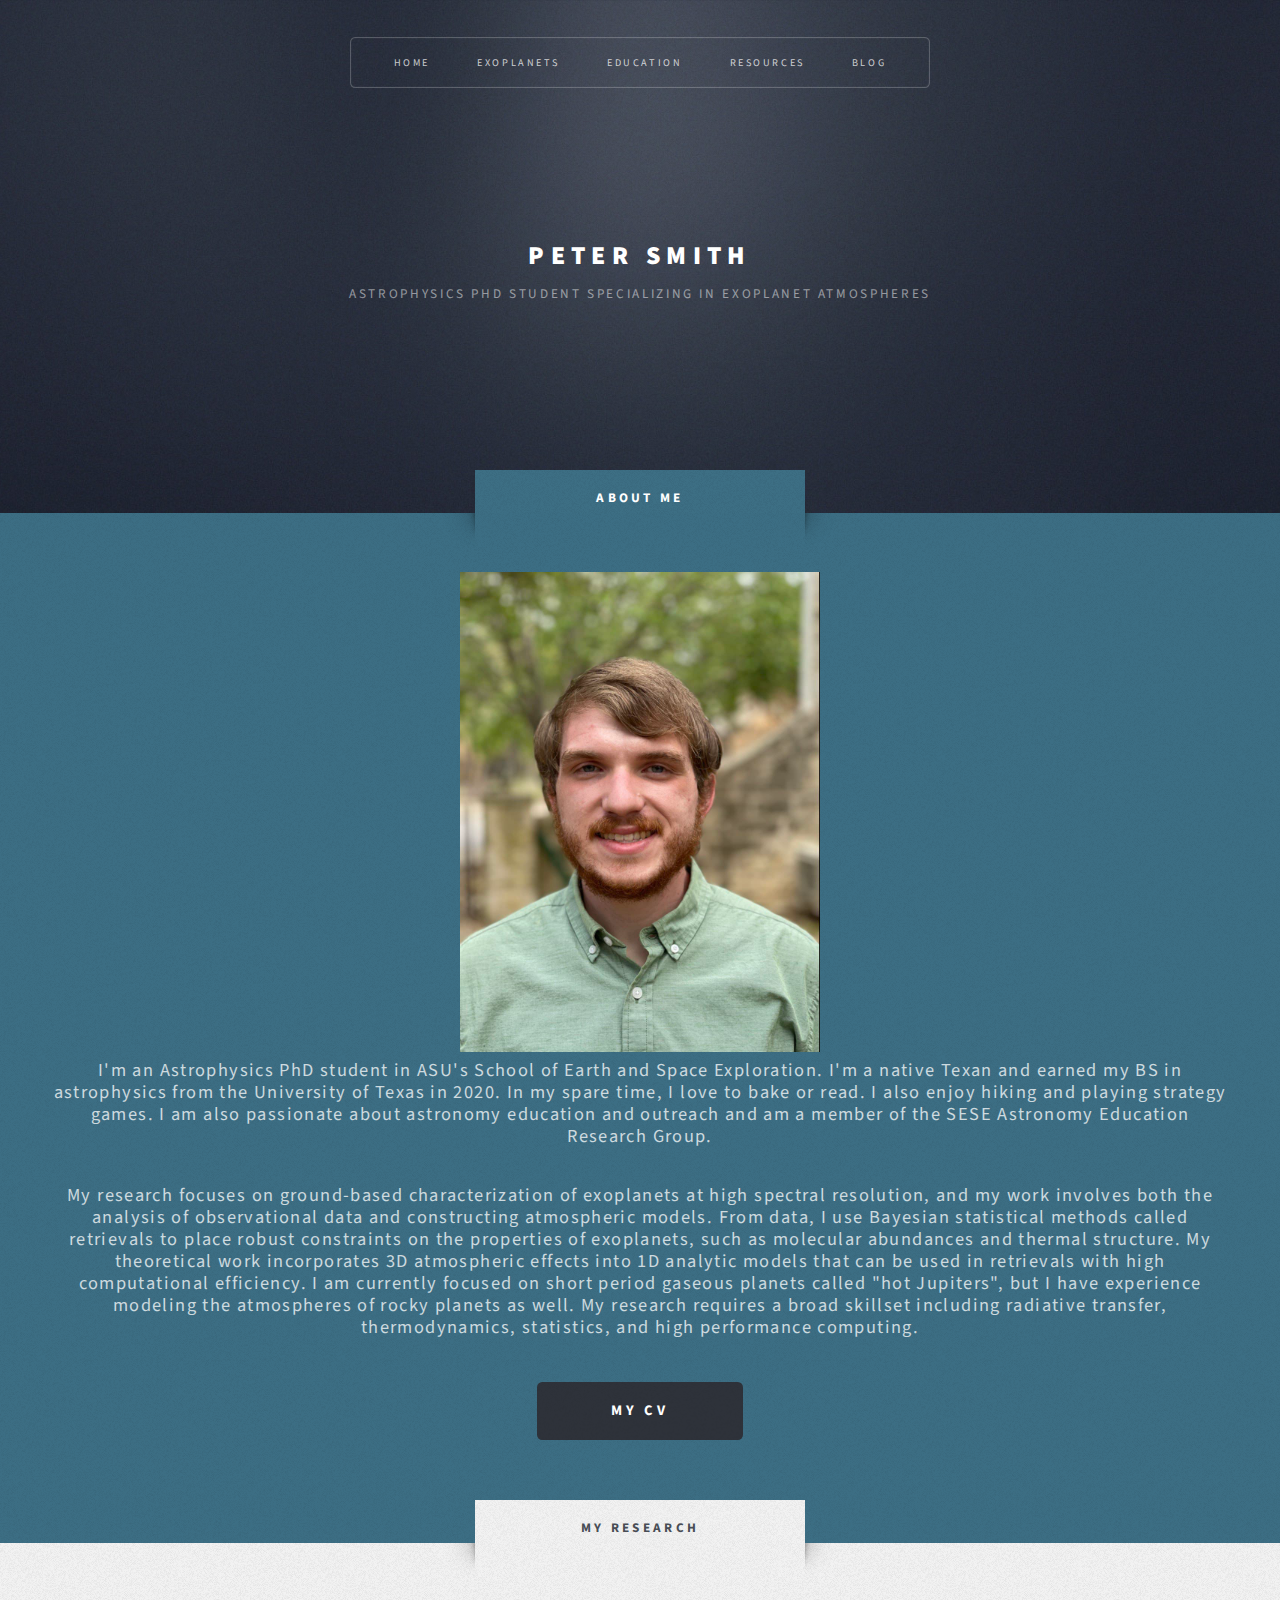
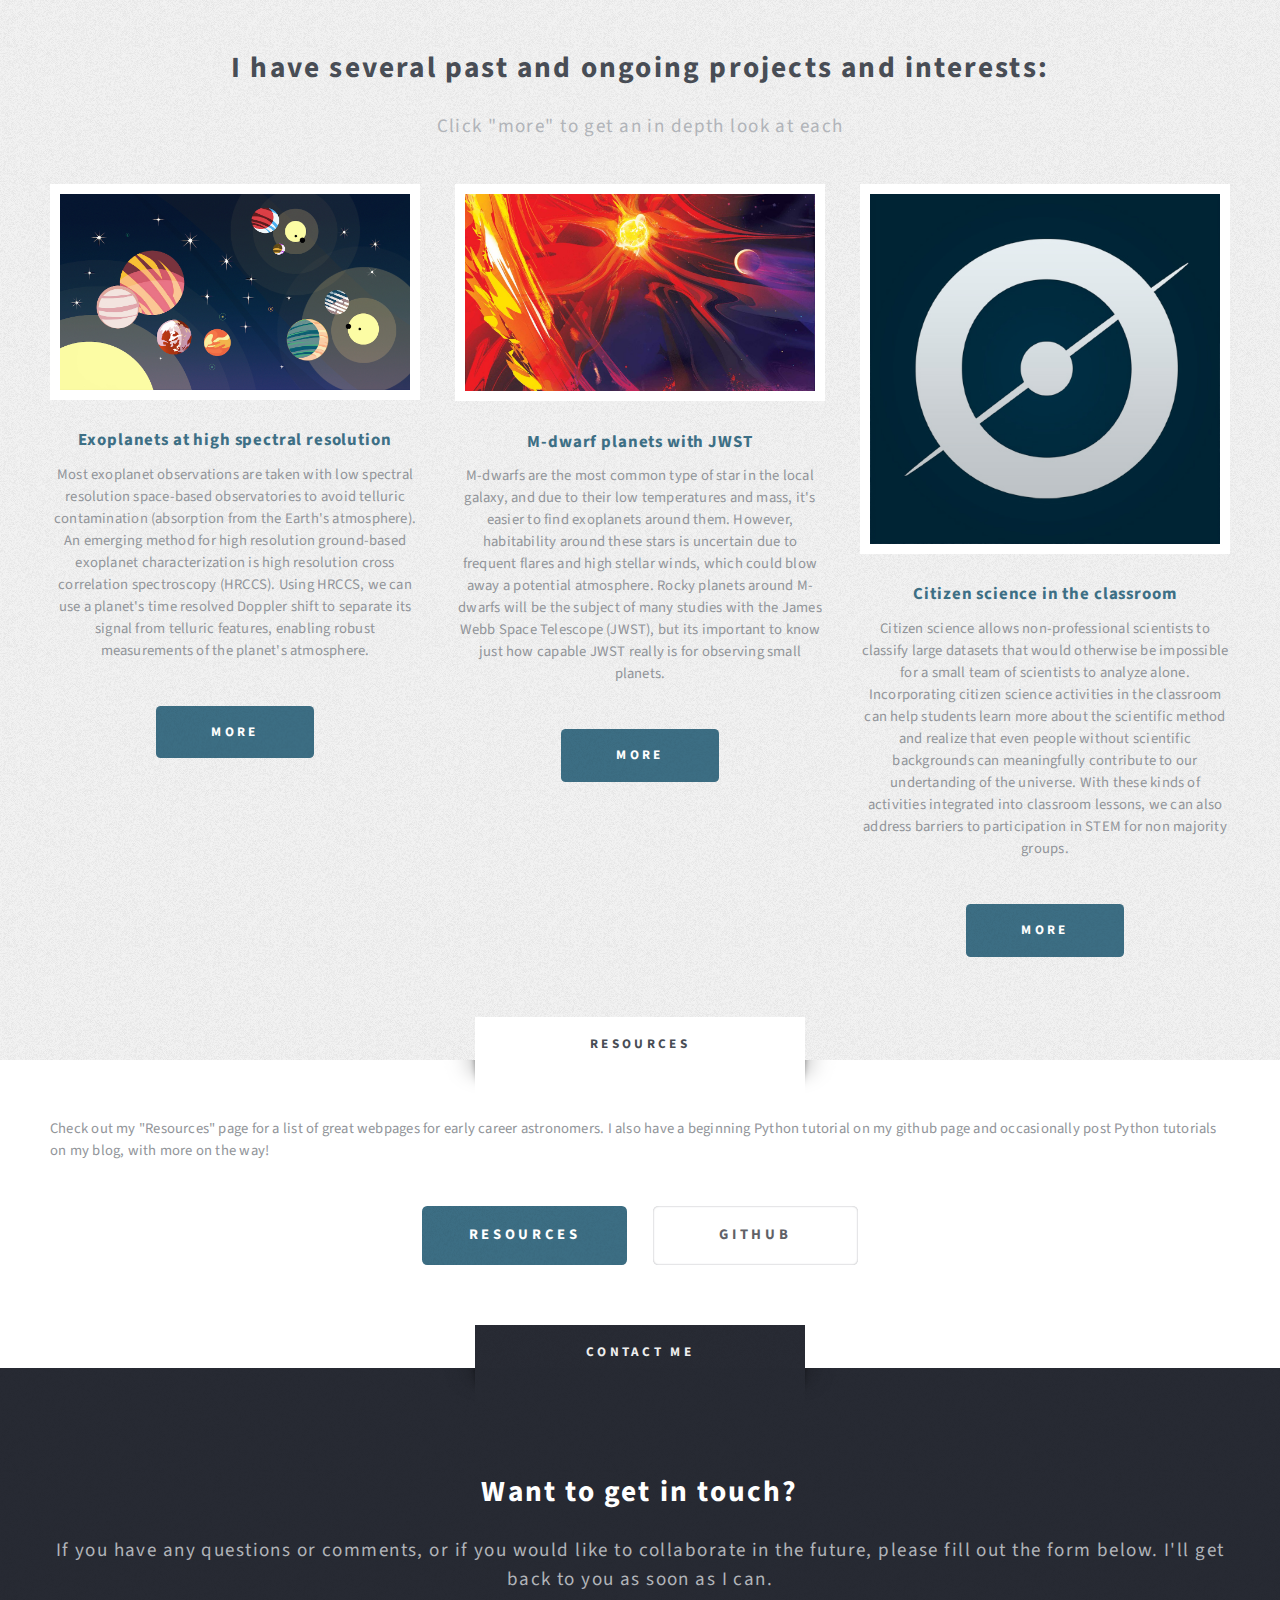
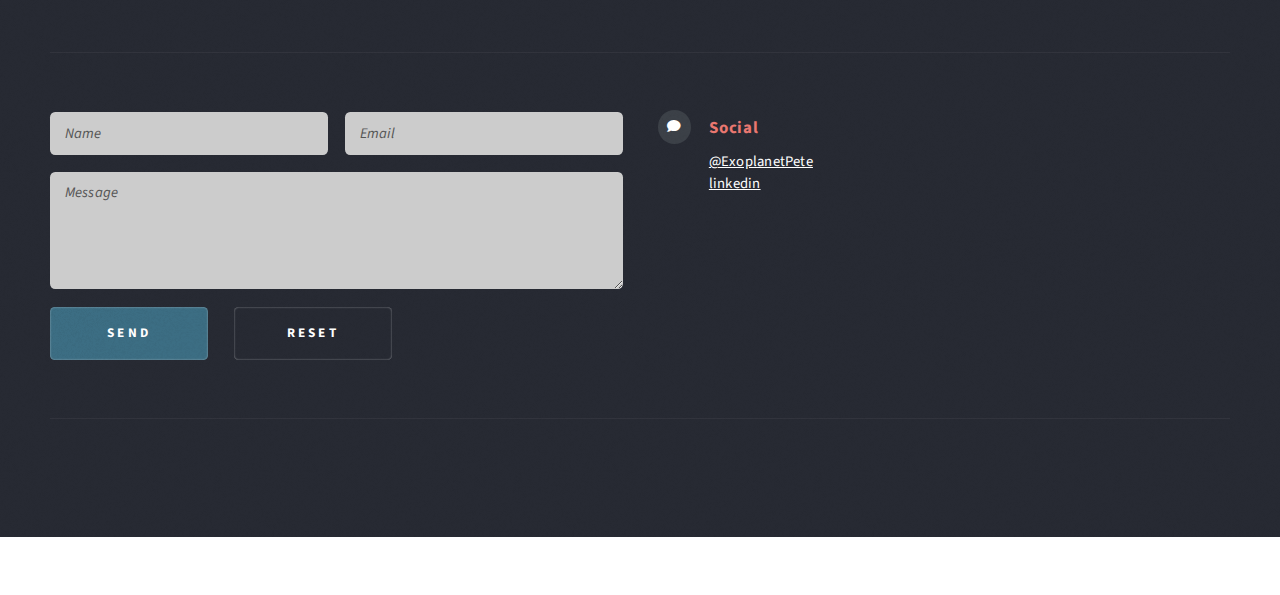
==== commit 369cc885: "Initial commit" ====
--- a/index.html
+++ b/index.html
@@ -66,7 +66,7 @@
 						<img src="images/headshot.jpg" width="360" height ="480" alt="" />
 						<!-- </a> -->
 
-						<p class="style1">I'm an Astrophysics PhD student in ASU's School of Earth and Space Exploration. I'm a native Texan and earned my BS in astrophysics from the University of Texas in 2020. In my spare time, I love to bake or read about history. I also enjoy hiking and playing strategy games. I am also passionate about astronomy education and outreach and am a member of the SESE Astronomy Education Research Group. 
+						<p class="style1">I'm an Astrophysics PhD student in ASU's School of Earth and Space Exploration. I'm a native Texan and earned my BS in astrophysics from the University of Texas in 2020. In my spare time, I love to bake or read. I also enjoy hiking and playing strategy games. I am also passionate about astronomy education and outreach and am a member of the SESE Astronomy Education Research Group. 
 
 						<p class="style1"> My research focuses on ground-based characterization of exoplanets at high spectral resolution, and my work involves both the analysis of observational data and constructing atmospheric models. From data, I use Bayesian statistical methods called retrievals to place robust constraints on the properties of exoplanets, such as molecular abundances and thermal structure. My theoretical work incorporates 3D atmospheric effects into 1D analytic models that can be used in retrievals with high computational efficiency. I am currently focused on short period gaseous planets called "hot Jupiters", but I have experience modeling the atmospheres of rocky planets as well. My research requires a broad skillset including radiative transfer, thermodynamics, statistics, and high performance computing.</p>
 						<!-- <p class="style2">
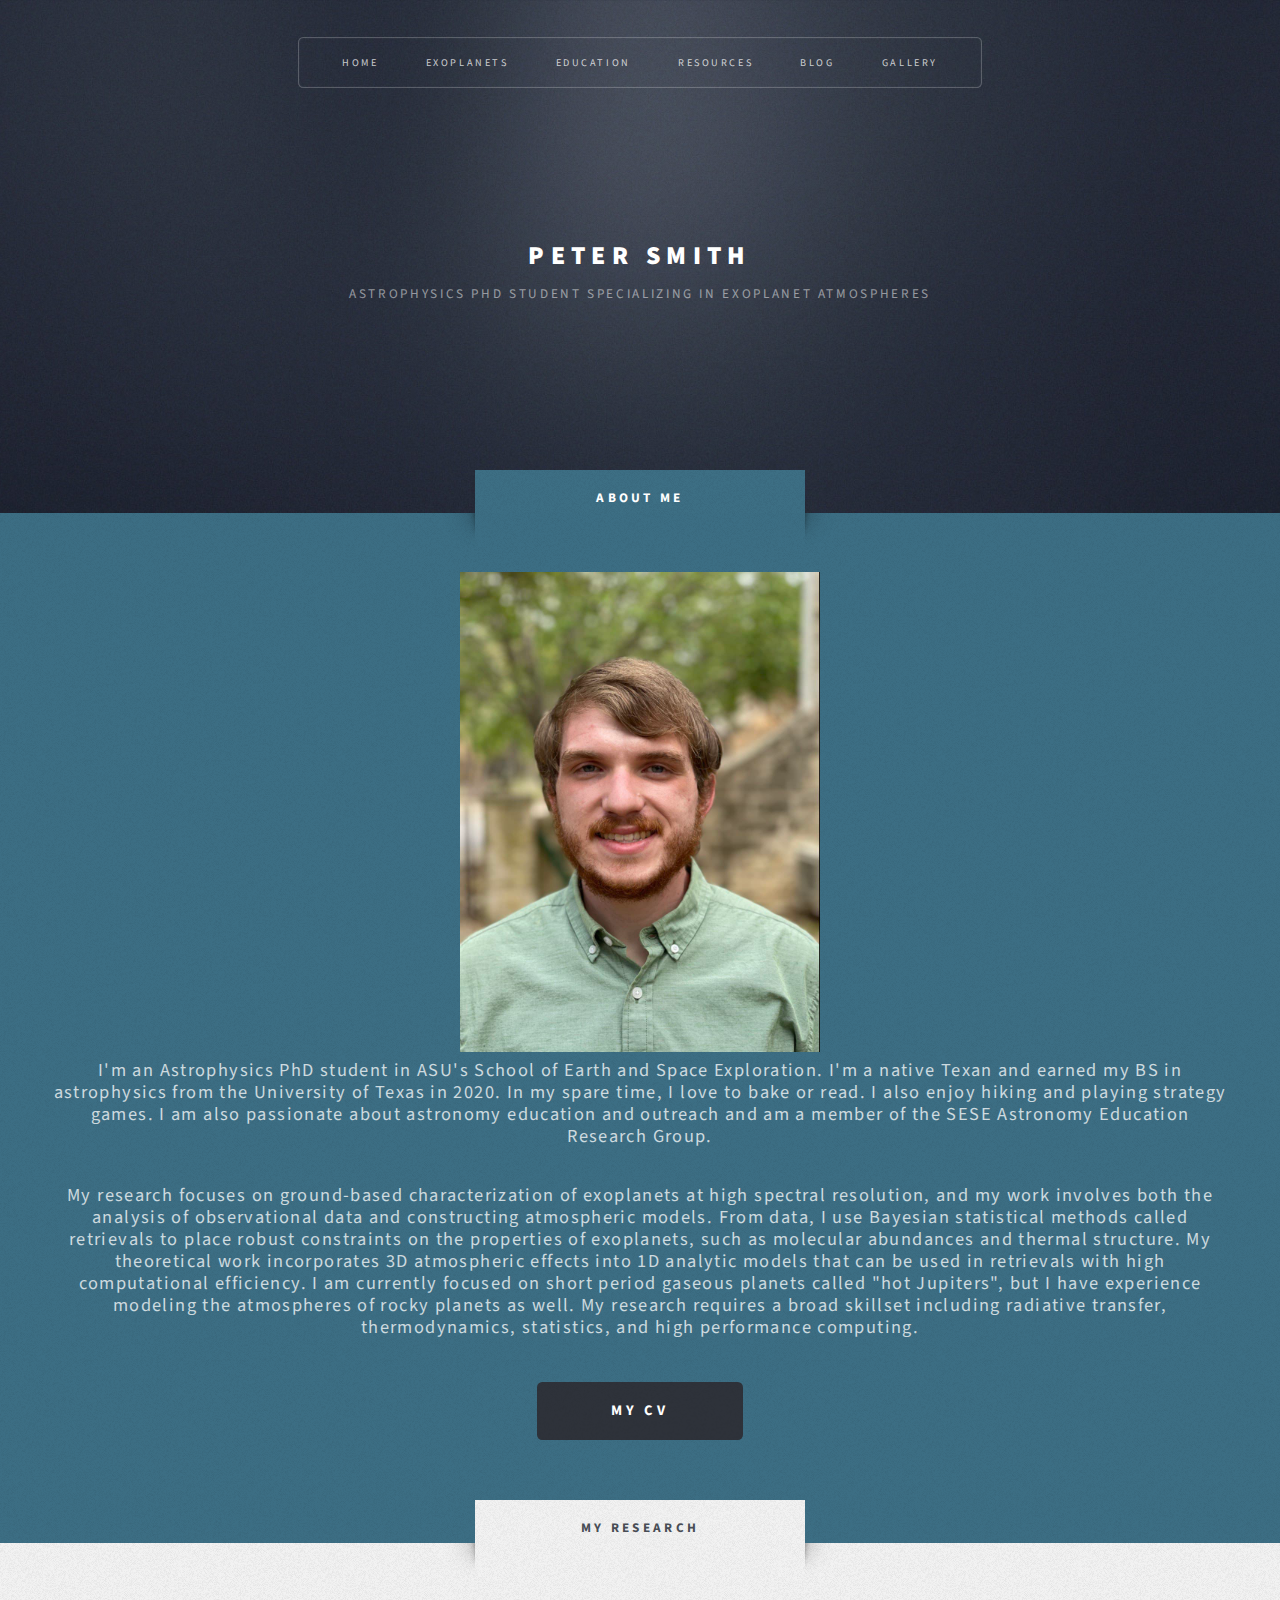
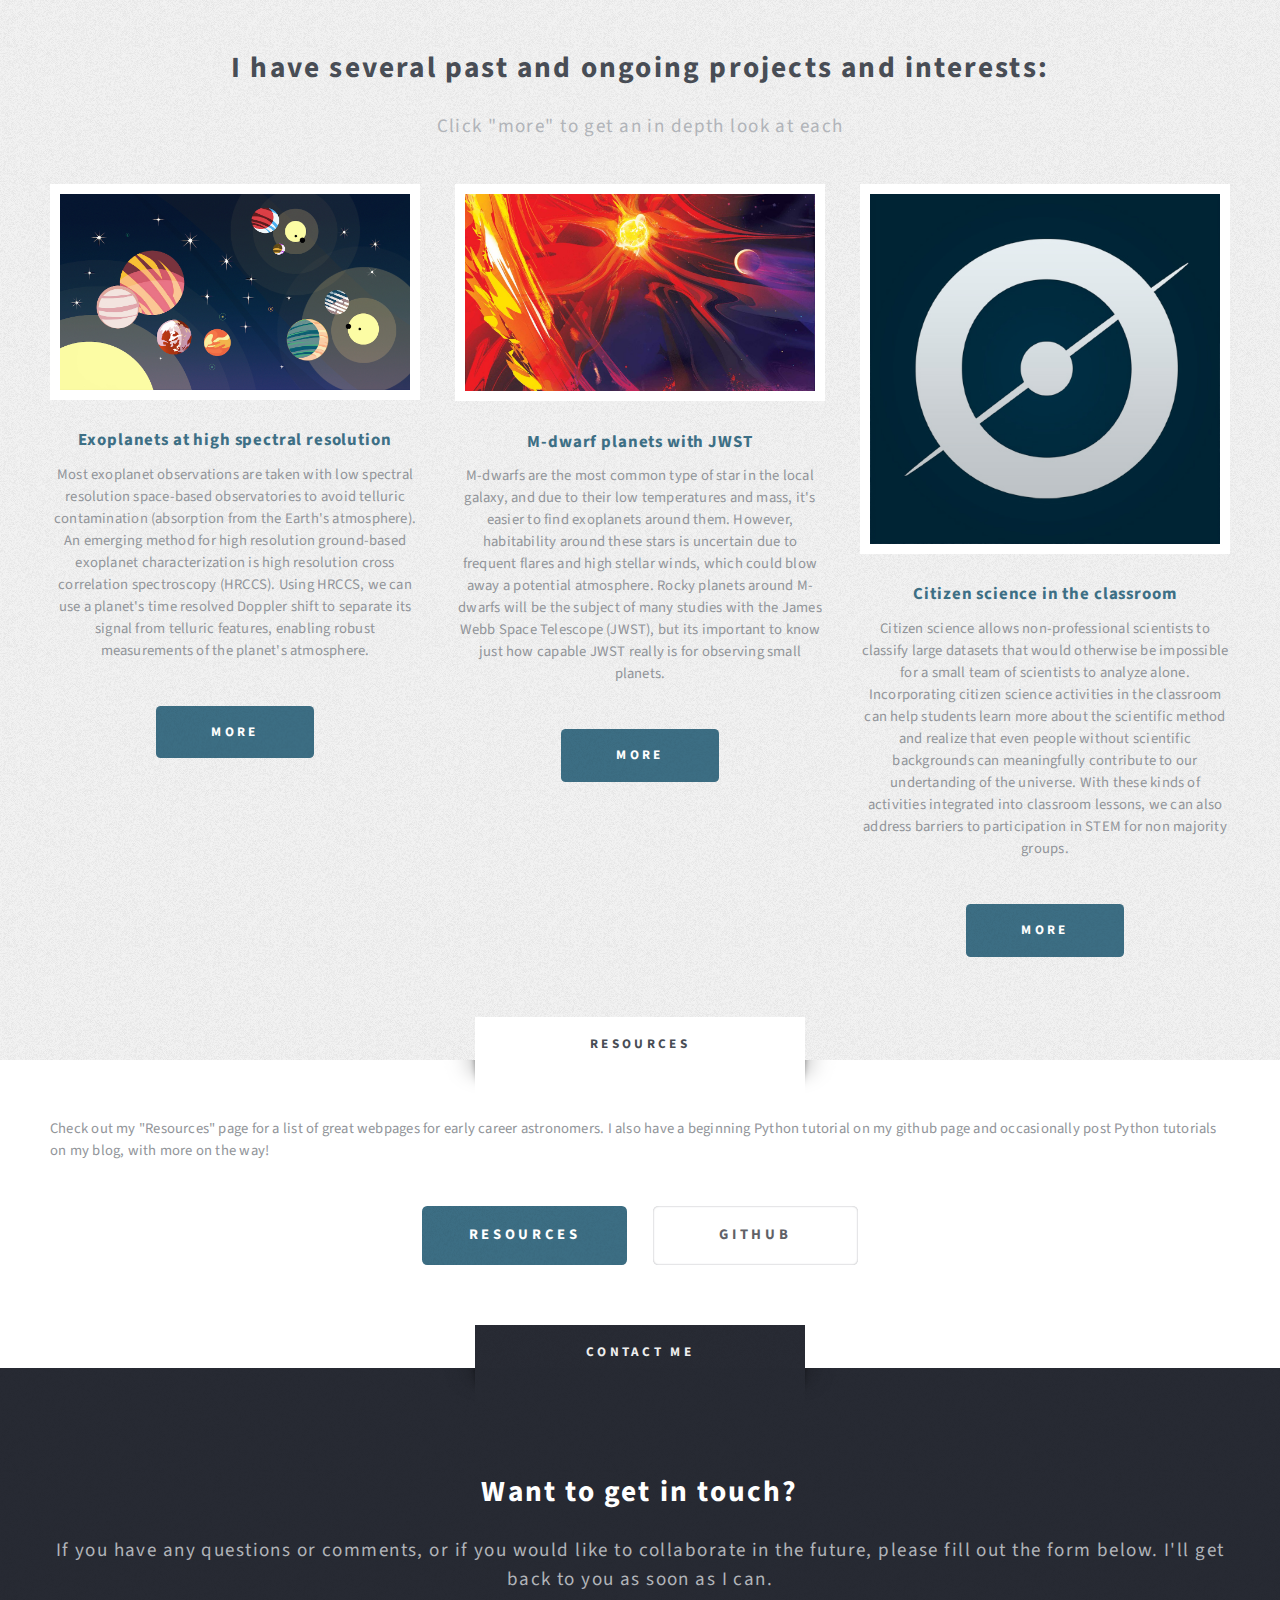
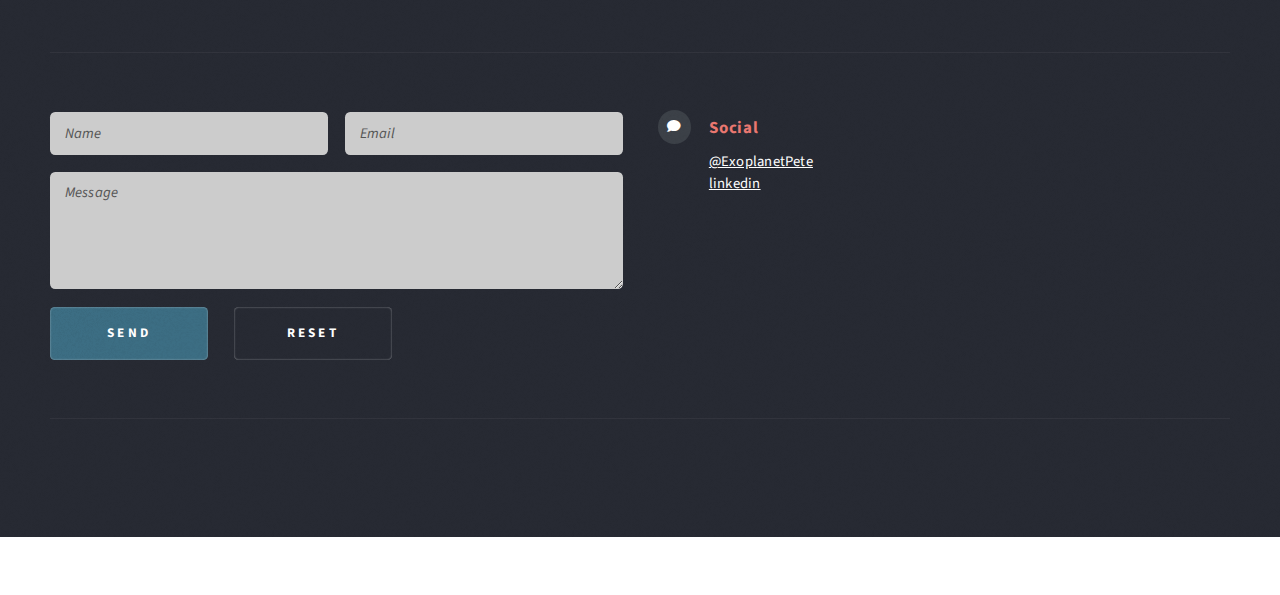
==== commit 761a4204: "Initial commit" ====
--- a/index.html
+++ b/index.html
@@ -51,6 +51,7 @@
 								<li><a href="citsci.html">Education</a></li>
 								<li><a href="resources.html">Resources</a></li>
 								<li><a href="blog.html">Blog</a></li>
+								<li><a href="gallery.html">Gallery</a></li>
 							</ul>
 						</nav>
 
